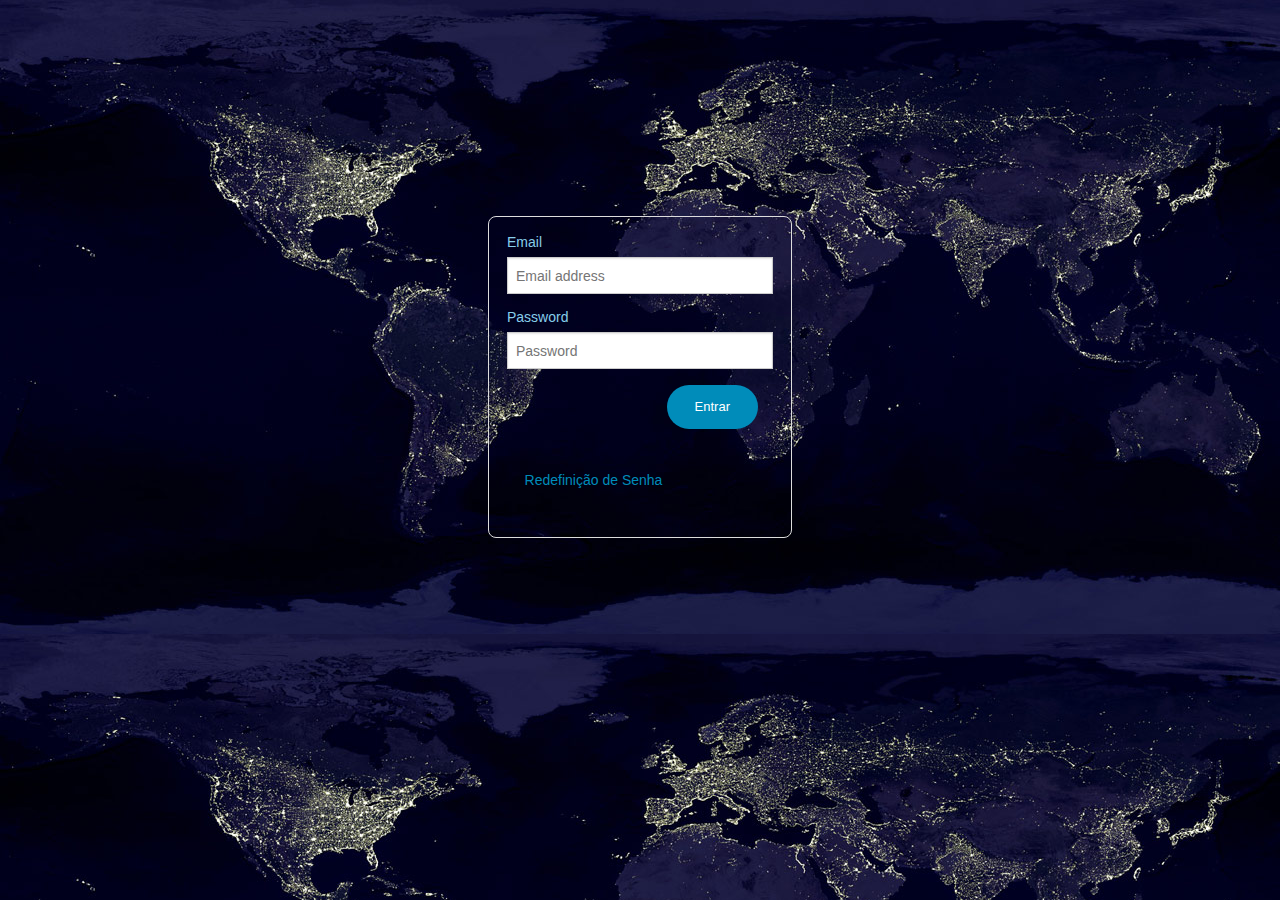
==== LocalizadorUFF/WebContent/Templates/Entrar.html @ bc921205 "Alterações de link" ====
<html class="no-js" lang="en">
  <head>
    <meta charset="utf-8" />
    <meta name="viewport" content="width=device-center, initial-scale=1.0" />
    <script src="../js/vendor/modernizr.js"></script>
    <title>Localização-Amigos</title>
    <link rel="stylesheet" href="../css/foundationEntrar.css" />
    <link rel="stylesheet" href="../css/mobile.css" media="(max-width: 940px)">

    <script src="js/modernizr.js"></script>
  </head>
  <body id="imagem" >

  <form >
    <fieldset  >
  	<div class="row">
       <label>Email</label>
       <input type="text" placeholder="Email address">
   </div>
    <div class="row">
      <label>Password</label>
      <input type="password" placeholder="Password">
    </div>

    <ul class="right" >
      <div class="large-4 medium-4 columns" >
        <a href="index"  class="small round button" >Entrar</a></li>
        </div>
      </ul>

    <ul class="left" >
    <label .small><a href="#" >Redefinição de Senha</a> </label>
  </ul>
  </fieldset>
</form>


  <script src="../js/jquery.js"></script>
 
    <script src="../js/foundation.min.js"></script>
    <script>
      $(document).foundation();
    </script>
  </body>


</html>
---- LocalizadorUFF/WebContent/css/foundationEntrar.css ----
@import url("//fonts.googleapis.com/css?family=Open+Sans:300italic,400italic,700italic,400,300,700");
meta.foundation-mq-small {
  font-family: "/only screen and (max-width: 40em)/";
  width: 0em; }

meta.foundation-mq-medium {
  font-family: "/only screen and (min-width:40.063em) and (max-width:64em)/";
  width: 40.063em; }

meta.foundation-mq-large {
  font-family: "/only screen and (min-width:64.063em)/";
  width: 64.063em; }

meta.foundation-mq-xlarge {
  font-family: "/only screen and (min-width:90.063em)/";
  width: 90.063em; }

meta.foundation-mq-xxlarge {
  font-family: "/only screen and (min-width:120.063em)/";
  width: 120.063em; }

*,
*:before,
*:after {
  -moz-box-sizing: border-box;
  -webkit-box-sizing: border-box;
  box-sizing: border-box; }

html,
body {
  font-size: 100%; 
  }

#imagem {
    background-image: url("../img/mapaEscuro.jpg");
}
 
body {

  color: #222222;
  padding: 0rem;
  margin: 0.5rem;
  font-family: "Helvetica Neue", "Helvetica", Helvetica, Arial, sans-serif;
  font-weight: normal;
  font-style: normal;
  line-height: 1;
  position: relative;
  cursor: default; }

a:hover {
  cursor: pointer; }

img,
object,
embed {
  max-width: 100%;
  height: auto; }

object,
embed {
  height: 100%; }

img {
  -ms-interpolation-mode: bicubic; }

#map_canvas img,
#map_canvas embed,
#map_canvas object,
.map_canvas img,
.map_canvas embed,
.map_canvas object {
  max-width: none !important; }

.left {
  float: left !important; }

.right {
  float: right !important; }

.clearfix {
  *zoom: 1; }
  .clearfix:before, .clearfix:after {
    content: " ";
    display: table; }
  .clearfix:after {
    clear: both; }

.text-left {
  text-align: left !important; }

.text-right {
  text-align: right !important; }

.text-center {
  text-align: center !important; }

.text-justify {
  text-align: justify !important; }

.hide {
  display: none; }

.antialiased {
  -webkit-font-smoothing: antialiased; }

img {
  display: inline-block;
  vertical-align: middle; }

textarea {
  height: auto;
  min-height: 50px; }

select {
  width: 100%; }

.row {
  width: 100%;
  margin-left: auto;
  margin-right: auto;
  margin-top: 0;
  margin-bottom: 0;
  max-width: 62.5rem;
  *zoom: 1; }
  .row:before, .row:after {
    content: " ";
    display: table; }
  .row:after {
    clear: both; }
  .row.collapse > .column,
  .row.collapse > .columns {
    position: relative;
    padding-left: 0;
    padding-right: 0;
    float: left; }
  .row.collapse .row {
    margin-left: 0;
    margin-right: 0; }
  .row .row {
    width: auto;
    margin-left: -0.9375rem;
    margin-right: -0.9375rem;
    margin-top: 0;
    margin-bottom: 0;
    max-width: none;
    *zoom: 1; }
    .row .row:before, .row .row:after {
      content: " ";
      display: table; }
    .row .row:after {
      clear: both; }
    .row .row.collapse {
      width: auto;
      margin: 0;
      max-width: none;
      *zoom: 1; }
      .row .row.collapse:before, .row .row.collapse:after {
        content: " ";
        display: table; }
      .row .row.collapse:after {
        clear: both; }

.column,
.columns {
  position: relative;
  padding-left: 0.9375rem;
  padding-right: 0.9375rem;
  width: 100%;
  float: left; }

@media only screen {
  .small-push-1 {
    position: relative;
    left: 8.33333%;
    right: auto; }

  .small-pull-1 {
    position: relative;
    right: 8.33333%;
    left: auto; }

  .small-push-2 {
    position: relative;
    left: 16.66667%;
    right: auto; }

  .small-pull-2 {
    position: relative;
    right: 16.66667%;
    left: auto; }

  .small-push-3 {
    position: relative;
    left: 25%;
    right: auto; }

  .small-pull-3 {
    position: relative;
    right: 25%;
    left: auto; }

  .small-push-4 {
    position: relative;
    left: 33.33333%;
    right: auto; }

  .small-pull-4 {
    position: relative;
    right: 33.33333%;
    left: auto; }

  .small-push-5 {
    position: relative;
    left: 41.66667%;
    right: auto; }

  .small-pull-5 {
    position: relative;
    right: 41.66667%;
    left: auto; }

  .small-push-6 {
    position: relative;
    left: 50%;
    right: auto; }

  .small-pull-6 {
    position: relative;
    right: 50%;
    left: auto; }

  .small-push-7 {
    position: relative;
    left: 58.33333%;
    right: auto; }

  .small-pull-7 {
    position: relative;
    right: 58.33333%;
    left: auto; }

  .small-push-8 {
    position: relative;
    left: 66.66667%;
    right: auto; }

  .small-pull-8 {
    position: relative;
    right: 66.66667%;
    left: auto; }

  .small-push-9 {
    position: relative;
    left: 75%;
    right: auto; }

  .small-pull-9 {
    position: relative;
    right: 75%;
    left: auto; }

  .small-push-10 {
    position: relative;
    left: 83.33333%;
    right: auto; }

  .small-pull-10 {
    position: relative;
    right: 83.33333%;
    left: auto; }

  .small-push-11 {
    position: relative;
    left: 91.66667%;
    right: auto; }

  .small-pull-11 {
    position: relative;
    right: 91.66667%;
    left: auto; }

  .column,
  .columns {
    position: relative;
    padding-left: 0.9375rem;
    padding-right: 0.9375rem;
    float: left; }

  .small-1 {
    position: relative;
    width: 8.33333%; }

  .small-2 {
    position: relative;
    width: 16.66667%; }

  .small-3 {
    position: relative;
    width: 25%; }

  .small-4 {
    position: relative;
    width: 33.33333%; }

  .small-5 {
    position: relative;
    width: 41.66667%; }

  .small-6 {
    position: relative;
    width: 50%; }

  .small-7 {
    position: relative;
    width: 58.33333%; }

  .small-8 {
    position: relative;
    width: 66.66667%; }

  .small-9 {
    position: relative;
    width: 75%; }

  .small-10 {
    position: relative;
    width: 83.33333%; }

  .small-11 {
    position: relative;
    width: 91.66667%; }

  .small-12 {
    position: relative;
    width: 100%; }

  .small-offset-0 {
    position: relative;
    margin-left: 0%; }

  .small-offset-1 {
    position: relative;
    margin-left: 8.33333%; }

  .small-offset-2 {
    position: relative;
    margin-left: 16.66667%; }

  .small-offset-3 {
    position: relative;
    margin-left: 25%; }

  .small-offset-4 {
    position: relative;
    margin-left: 33.33333%; }

  .small-offset-5 {
    position: relative;
    margin-left: 41.66667%; }

  .small-offset-6 {
    position: relative;
    margin-left: 50%; }

  .small-offset-7 {
    position: relative;
    margin-left: 58.33333%; }

  .small-offset-8 {
    position: relative;
    margin-left: 66.66667%; }

  .small-offset-9 {
    position: relative;
    margin-left: 75%; }

  .small-offset-10 {
    position: relative;
    margin-left: 83.33333%; }

  [class*="column"] + [class*="column"]:last-child {
    float: right; }

  [class*="column"] + [class*="column"].end {
    float: left; }

  .column.small-centered,
  .columns.small-centered {
    position: relative;
    margin-left: auto;
    margin-right: auto;
    float: none !important; }

  .column.small-uncentered,
  .columns.small-uncentered {
    margin-left: 0;
    margin-right: 0;
    float: left !important; }

  .column.small-uncentered.opposite,
  .columns.small-uncentered.opposite {
    float: right !important; } }
@media only screen and (min-width: 40.063em) {
  .medium-push-1 {
    position: relative;
    left: 8.33333%;
    right: auto; }

  .medium-pull-1 {
    position: relative;
    right: 8.33333%;
    left: auto; }

  .medium-push-2 {
    position: relative;
    left: 16.66667%;
    right: auto; }

  .medium-pull-2 {
    position: relative;
    right: 16.66667%;
    left: auto; }

  .medium-push-3 {
    position: relative;
    left: 25%;
    right: auto; }

  .medium-pull-3 {
    position: relative;
    right: 25%;
    left: auto; }

  .medium-push-4 {
    position: relative;
    left: 33.33333%;
    right: auto; }

  .medium-pull-4 {
    position: relative;
    right: 33.33333%;
    left: auto; }

  .medium-push-5 {
    position: relative;
    left: 41.66667%;
    right: auto; }

  .medium-pull-5 {
    position: relative;
    right: 41.66667%;
    left: auto; }

  .medium-push-6 {
    position: relative;
    left: 50%;
    right: auto; }

  .medium-pull-6 {
    position: relative;
    right: 50%;
    left: auto; }

  .medium-push-7 {
    position: relative;
    left: 58.33333%;
    right: auto; }

  .medium-pull-7 {
    position: relative;
    right: 58.33333%;
    left: auto; }

  .medium-push-8 {
    position: relative;
    left: 66.66667%;
    right: auto; }

  .medium-pull-8 {
    position: relative;
    right: 66.66667%;
    left: auto; }

  .medium-push-9 {
    position: relative;
    left: 75%;
    right: auto; }

  .medium-pull-9 {
    position: relative;
    right: 75%;
    left: auto; }

  .medium-push-10 {
    position: relative;
    left: 83.33333%;
    right: auto; }

  .medium-pull-10 {
    position: relative;
    right: 83.33333%;
    left: auto; }

  .medium-push-11 {
    position: relative;
    left: 91.66667%;
    right: auto; }

  .medium-pull-11 {
    position: relative;
    right: 91.66667%;
    left: auto; }

  .column,
  .columns {
    position: relative;
    padding-left: 0.9375rem;
    padding-right: 0.9375rem;
    float: left; }

  .medium-1 {
    position: relative;
    width: 8.33333%; }

  .medium-2 {
    position: relative;
    width: 16.66667%; }

  .medium-3 {
    position: relative;
    width: 25%; }

  .medium-4 {
    position: relative;
    width: 33.33333%; }

  .medium-5 {
    position: relative;
    width: 41.66667%; }

  .medium-6 {
    position: relative;
    width: 50%; }

  .medium-7 {
    position: relative;
    width: 58.33333%; }

  .medium-8 {
    position: relative;
    width: 66.66667%; }

  .medium-9 {
    position: relative;
    width: 75%; }

  .medium-10 {
    position: relative;
    width: 83.33333%; }

  .medium-11 {
    position: relative;
    width: 91.66667%; }

  .medium-12 {
    position: relative;
    width: 100%; }

  .medium-offset-0 {
    position: relative;
    margin-left: 0%; }

  .medium-offset-1 {
    position: relative;
    margin-left: 8.33333%; }

  .medium-offset-2 {
    position: relative;
    margin-left: 16.66667%; }

  .medium-offset-3 {
    position: relative;
    margin-left: 25%; }

  .medium-offset-4 {
    position: relative;
    margin-left: 33.33333%; }

  .medium-offset-5 {
    position: relative;
    margin-left: 41.66667%; }

  .medium-offset-6 {
    position: relative;
    margin-left: 50%; }

  .medium-offset-7 {
    position: relative;
    margin-left: 58.33333%; }

  .medium-offset-8 {
    position: relative;
    margin-left: 66.66667%; }

  .medium-offset-9 {
    position: relative;
    margin-left: 75%; }

  .medium-offset-10 {
    position: relative;
    margin-left: 83.33333%; }

  [class*="column"] + [class*="column"]:last-child {
    float: right; }

  [class*="column"] + [class*="column"].end {
    float: left; }

  .column.medium-centered,
  .columns.medium-centered {
    position: relative;
    margin-left: auto;
    margin-right: auto;
    float: none !important; }

  .column.medium-uncentered,
  .columns.medium-uncentered {
    margin-left: 0;
    margin-right: 0;
    float: left !important; }

  .column.medium-uncentered.opposite,
  .columns.medium-uncentered.opposite {
    float: right !important; }

  .push-1 {
    position: relative;
    left: 8.33333%;
    right: auto; }

  .pull-1 {
    position: relative;
    right: 8.33333%;
    left: auto; }

  .push-2 {
    position: relative;
    left: 16.66667%;
    right: auto; }

  .pull-2 {
    position: relative;
    right: 16.66667%;
    left: auto; }

  .push-3 {
    position: relative;
    left: 25%;
    right: auto; }

  .pull-3 {
    position: relative;
    right: 25%;
    left: auto; }

  .push-4 {
    position: relative;
    left: 33.33333%;
    right: auto; }

  .pull-4 {
    position: relative;
    right: 33.33333%;
    left: auto; }

  .push-5 {
    position: relative;
    left: 41.66667%;
    right: auto; }

  .pull-5 {
    position: relative;
    right: 41.66667%;
    left: auto; }

  .push-6 {
    position: relative;
    left: 50%;
    right: auto; }

  .pull-6 {
    position: relative;
    right: 50%;
    left: auto; }

  .push-7 {
    position: relative;
    left: 58.33333%;
    right: auto; }

  .pull-7 {
    position: relative;
    right: 58.33333%;
    left: auto; }

  .push-8 {
    position: relative;
    left: 66.66667%;
    right: auto; }

  .pull-8 {
    position: relative;
    right: 66.66667%;
    left: auto; }

  .push-9 {
    position: relative;
    left: 75%;
    right: auto; }

  .pull-9 {
    position: relative;
    right: 75%;
    left: auto; }

  .push-10 {
    position: relative;
    left: 83.33333%;
    right: auto; }

  .pull-10 {
    position: relative;
    right: 83.33333%;
    left: auto; }

  .push-11 {
    position: relative;
    left: 91.66667%;
    right: auto; }

  .pull-11 {
    position: relative;
    right: 91.66667%;
    left: auto; } }
@media only screen and (min-width: 64.063em) {
  .large-push-1 {
    position: relative;
    left: 8.33333%;
    right: auto; }

  .large-pull-1 {
    position: relative;
    right: 8.33333%;
    left: auto; }

  .large-push-2 {
    position: relative;
    left: 16.66667%;
    right: auto; }

  .large-pull-2 {
    position: relative;
    right: 16.66667%;
    left: auto; }

  .large-push-3 {
    position: relative;
    left: 25%;
    right: auto; }

  .large-pull-3 {
    position: relative;
    right: 25%;
    left: auto; }

  .large-push-4 {
    position: relative;
    left: 33.33333%;
    right: auto; }

  .large-pull-4 {
    position: relative;
    right: 33.33333%;
    left: auto; }

  .large-push-5 {
    position: relative;
    left: 41.66667%;
    right: auto; }

  .large-pull-5 {
    position: relative;
    right: 41.66667%;
    left: auto; }

  .large-push-6 {
    position: relative;
    left: 50%;
    right: auto; }

  .large-pull-6 {
    position: relative;
    right: 50%;
    left: auto; }

  .large-push-7 {
    position: relative;
    left: 58.33333%;
    right: auto; }

  .large-pull-7 {
    position: relative;
    right: 58.33333%;
    left: auto; }

  .large-push-8 {
    position: relative;
    left: 66.66667%;
    right: auto; }

  .large-pull-8 {
    position: relative;
    right: 66.66667%;
    left: auto; }

  .large-push-9 {
    position: relative;
    left: 75%;
    right: auto; }

  .large-pull-9 {
    position: relative;
    right: 75%;
    left: auto; }

  .large-push-10 {
    position: relative;
    left: 83.33333%;
    right: auto; }

  .large-pull-10 {
    position: relative;
    right: 83.33333%;
    left: auto; }

  .large-push-11 {
    position: relative;
    left: 91.66667%;
    right: auto; }

  .large-pull-11 {
    position: relative;
    right: 91.66667%;
    left: auto; }

  .column,
  .columns {
    position: relative;
    padding-left: 0.9375rem;
    padding-right: 0.9375rem;
    float: left; }

  .large-1 {
    position: relative;
    width: 8.33333%; }

  .large-2 {
    position: relative;
    width: 16.66667%; }

  .large-3 {
    position: relative;
    width: 25%; }

  .large-4 {
    position: relative;
    width: 33.33333%; }

  .large-5 {
    position: relative;
    width: 41.66667%; }

  .large-6 {
    position: relative;
    width: 50%; }

  .large-7 {
    position: relative;
    width: 58.33333%; }

  .large-8 {
    position: relative;
    width: 66.66667%; }

  .large-9 {
    position: relative;
    width: 75%; }

  .large-10 {
    position: relative;
    width: 83.33333%; }

  .large-11 {
    position: relative;
    width: 91.66667%; }

  .large-12 {
    position: relative;
    width: 100%; }

  .large-offset-0 {
    position: relative;
    margin-left: 0%; }

  .large-offset-1 {
    position: relative;
    margin-left: 8.33333%; }

  .large-offset-2 {
    position: relative;
    margin-left: 16.66667%; }

  .large-offset-3 {
    position: relative;
    margin-left: 25%; }

  .large-offset-4 {
    position: relative;
    margin-left: 33.33333%; }

  .large-offset-5 {
    position: relative;
    margin-left: 41.66667%; }

  .large-offset-6 {
    position: relative;
    margin-left: 50%; }

  .large-offset-7 {
    position: relative;
    margin-left: 58.33333%; }

  .large-offset-8 {
    position: relative;
    margin-left: 66.66667%; }

  .large-offset-9 {
    position: relative;
    margin-left: 75%; }

  .large-offset-10 {
    position: relative;
    margin-left: 83.33333%; }

  [class*="column"] + [class*="column"]:last-child {
    float: right; }

  [class*="column"] + [class*="column"].end {
    float: left; }

  .column.large-centered,
  .columns.large-centered {
    position: relative;
    margin-left: auto;
    margin-right: auto;
    float: none !important; }

  .column.large-uncentered,
  .columns.large-uncentered {
    margin-left: 0;
    margin-right: 0;
    float: left !important; }

  .column.large-uncentered.opposite,
  .columns.large-uncentered.opposite {
    float: right !important; } }
@media only screen and (min-width: 90.063em) {
  .xlarge-push-1 {
    position: relative;
    left: 8.33333%;
    right: auto; }

  .xlarge-pull-1 {
    position: relative;
    right: 8.33333%;
    left: auto; }

  .xlarge-push-2 {
    position: relative;
    left: 16.66667%;
    right: auto; }

  .xlarge-pull-2 {
    position: relative;
    right: 16.66667%;
    left: auto; }

  .xlarge-push-3 {
    position: relative;
    left: 25%;
    right: auto; }

  .xlarge-pull-3 {
    position: relative;
    right: 25%;
    left: auto; }

  .xlarge-push-4 {
    position: relative;
    left: 33.33333%;
    right: auto; }

  .xlarge-pull-4 {
    position: relative;
    right: 33.33333%;
    left: auto; }

  .xlarge-push-5 {
    position: relative;
    left: 41.66667%;
    right: auto; }

  .xlarge-pull-5 {
    position: relative;
    right: 41.66667%;
    left: auto; }

  .xlarge-push-6 {
    position: relative;
    left: 50%;
    right: auto; }

  .xlarge-pull-6 {
    position: relative;
    right: 50%;
    left: auto; }

  .xlarge-push-7 {
    position: relative;
    left: 58.33333%;
    right: auto; }

  .xlarge-pull-7 {
    position: relative;
    right: 58.33333%;
    left: auto; }

  .xlarge-push-8 {
    position: relative;
    left: 66.66667%;
    right: auto; }

  .xlarge-pull-8 {
    position: relative;
    right: 66.66667%;
    left: auto; }

  .xlarge-push-9 {
    position: relative;
    left: 75%;
    right: auto; }

  .xlarge-pull-9 {
    position: relative;
    right: 75%;
    left: auto; }

  .xlarge-push-10 {
    position: relative;
    left: 83.33333%;
    right: auto; }

  .xlarge-pull-10 {
    position: relative;
    right: 83.33333%;
    left: auto; }

  .xlarge-push-11 {
    position: relative;
    left: 91.66667%;
    right: auto; }

  .xlarge-pull-11 {
    position: relative;
    right: 91.66667%;
    left: auto; }

  .column,
  .columns {
    position: relative;
    padding-left: 0.9375rem;
    padding-right: 0.9375rem;
    float: left; }

  .xlarge-1 {
    position: relative;
    width: 8.33333%; }

  .xlarge-2 {
    position: relative;
    width: 16.66667%; }

  .xlarge-3 {
    position: relative;
    width: 25%; }

  .xlarge-4 {
    position: relative;
    width: 33.33333%; }

  .xlarge-5 {
    position: relative;
    width: 41.66667%; }

  .xlarge-6 {
    position: relative;
    width: 50%; }

  .xlarge-7 {
    position: relative;
    width: 58.33333%; }

  .xlarge-8 {
    position: relative;
    width: 66.66667%; }

  .xlarge-9 {
    position: relative;
    width: 75%; }

  .xlarge-10 {
    position: relative;
    width: 83.33333%; }

  .xlarge-11 {
    position: relative;
    width: 91.66667%; }

  .xlarge-12 {
    position: relative;
    width: 100%; }

  .xlarge-offset-0 {
    position: relative;
    margin-left: 0%; }

  .xlarge-offset-1 {
    position: relative;
    margin-left: 8.33333%; }

  .xlarge-offset-2 {
    position: relative;
    margin-left: 16.66667%; }

  .xlarge-offset-3 {
    position: relative;
    margin-left: 25%; }

  .xlarge-offset-4 {
    position: relative;
    margin-left: 33.33333%; }

  .xlarge-offset-5 {
    position: relative;
    margin-left: 41.66667%; }

  .xlarge-offset-6 {
    position: relative;
    margin-left: 50%; }

  .xlarge-offset-7 {
    position: relative;
    margin-left: 58.33333%; }

  .xlarge-offset-8 {
    position: relative;
    margin-left: 66.66667%; }

  .xlarge-offset-9 {
    position: relative;
    margin-left: 75%; }

  .xlarge-offset-10 {
    position: relative;
    margin-left: 83.33333%; }

  [class*="column"] + [class*="column"]:last-child {
    float: right; }

  [class*="column"] + [class*="column"].end {
    float: left; }

  .column.xlarge-centered,
  .columns.xlarge-centered {
    position: relative;
    margin-left: auto;
    margin-right: auto;
    float: none !important; }

  .column.xlarge-uncentered,
  .columns.xlarge-uncentered {
    margin-left: 0;
    margin-right: 0;
    float: left !important; }

  .column.xlarge-uncentered.opposite,
  .columns.xlarge-uncentered.opposite {
    float: right !important; } }
@media only screen and (min-width: 120.063em) {
  .xxlarge-push-1 {
    position: relative;
    left: 8.33333%;
    right: auto; }

  .xxlarge-pull-1 {
    position: relative;
    right: 8.33333%;
    left: auto; }

  .xxlarge-push-2 {
    position: relative;
    left: 16.66667%;
    right: auto; }

  .xxlarge-pull-2 {
    position: relative;
    right: 16.66667%;
    left: auto; }

  .xxlarge-push-3 {
    position: relative;
    left: 25%;
    right: auto; }

  .xxlarge-pull-3 {
    position: relative;
    right: 25%;
    left: auto; }

  .xxlarge-push-4 {
    position: relative;
    left: 33.33333%;
    right: auto; }

  .xxlarge-pull-4 {
    position: relative;
    right: 33.33333%;
    left: auto; }

  .xxlarge-push-5 {
    position: relative;
    left: 41.66667%;
    right: auto; }

  .xxlarge-pull-5 {
    position: relative;
    right: 41.66667%;
    left: auto; }

  .xxlarge-push-6 {
    position: relative;
    left: 50%;
    right: auto; }

  .xxlarge-pull-6 {
    position: relative;
    right: 50%;
    left: auto; }

  .xxlarge-push-7 {
    position: relative;
    left: 58.33333%;
    right: auto; }

  .xxlarge-pull-7 {
    position: relative;
    right: 58.33333%;
    left: auto; }

  .xxlarge-push-8 {
    position: relative;
    left: 66.66667%;
    right: auto; }

  .xxlarge-pull-8 {
    position: relative;
    right: 66.66667%;
    left: auto; }

  .xxlarge-push-9 {
    position: relative;
    left: 75%;
    right: auto; }

  .xxlarge-pull-9 {
    position: relative;
    right: 75%;
    left: auto; }

  .xxlarge-push-10 {
    position: relative;
    left: 83.33333%;
    right: auto; }

  .xxlarge-pull-10 {
    position: relative;
    right: 83.33333%;
    left: auto; }

  .xxlarge-push-11 {
    position: relative;
    left: 91.66667%;
    right: auto; }

  .xxlarge-pull-11 {
    position: relative;
    right: 91.66667%;
    left: auto; }

  .column,
  .columns {
    position: relative;
    padding-left: 0.9375rem;
    padding-right: 0.9375rem;
    float: left; }

  .xxlarge-1 {
    position: relative;
    width: 8.33333%; }

  .xxlarge-2 {
    position: relative;
    width: 16.66667%; }

  .xxlarge-3 {
    position: relative;
    width: 25%; }

  .xxlarge-4 {
    position: relative;
    width: 33.33333%; }

  .xxlarge-5 {
    position: relative;
    width: 41.66667%; }

  .xxlarge-6 {
    position: relative;
    width: 50%; }

  .xxlarge-7 {
    position: relative;
    width: 58.33333%; }

  .xxlarge-8 {
    position: relative;
    width: 66.66667%; }

  .xxlarge-9 {
    position: relative;
    width: 75%; }

  .xxlarge-10 {
    position: relative;
    width: 83.33333%; }

  .xxlarge-11 {
    position: relative;
    width: 91.66667%; }

  .xxlarge-12 {
    position: relative;
    width: 100%; }

  .xxlarge-offset-0 {
    position: relative;
    margin-left: 0%; }

  .xxlarge-offset-1 {
    position: relative;
    margin-left: 8.33333%; }

  .xxlarge-offset-2 {
    position: relative;
    margin-left: 16.66667%; }

  .xxlarge-offset-3 {
    position: relative;
    margin-left: 25%; }

  .xxlarge-offset-4 {
    position: relative;
    margin-left: 33.33333%; }

  .xxlarge-offset-5 {
    position: relative;
    margin-left: 41.66667%; }

  .xxlarge-offset-6 {
    position: relative;
    margin-left: 50%; }

  .xxlarge-offset-7 {
    position: relative;
    margin-left: 58.33333%; }

  .xxlarge-offset-8 {
    position: relative;
    margin-left: 66.66667%; }

  .xxlarge-offset-9 {
    position: relative;
    margin-left: 75%; }

  .xxlarge-offset-10 {
    position: relative;
    margin-left: 83.33333%; }

  [class*="column"] + [class*="column"]:last-child {
    float: right; }

  [class*="column"] + [class*="column"].end {
    float: left; }

  .column.xxlarge-centered,
  .columns.xxlarge-centered {
    position: relative;
    margin-left: auto;
    margin-right: auto;
    float: none !important; }

  .column.xxlarge-uncentered,
  .columns.xxlarge-uncentered {
    margin-left: 0;
    margin-right: 0;
    float: left !important; }

  .column.xxlarge-uncentered.opposite,
  .columns.xxlarge-uncentered.opposite {
    float: right !important; } }
meta.foundation-mq-topbar {
  font-family: "/only screen and (min-width:40.063em)/";
  width: 40.063em; }

/* Wrapped around .top-bar to contain to grid width */
.contain-to-grid {
  width: 100%;
  background: #333333; }
  .contain-to-grid .top-bar {
    margin-bottom: 0; }

.fixed {
  width: 100%;
  left: 0;
  position: fixed;
  top: 0;
  z-index: 99; }
  .fixed.expanded:not(.top-bar) {
    overflow-y: auto;
    height: auto;
    width: 100%;
    max-height: 100%; }
    .fixed.expanded:not(.top-bar) .title-area {
      position: fixed;
      width: 100%;
      z-index: 99; }
    .fixed.expanded:not(.top-bar) .top-bar-section {
      z-index: 98;
      margin-top: 45px; }

.top-bar {
  overflow: hidden;
  height: 45px;
  line-height: 45px;
  position: relative;
  background: #333333;
  margin-bottom: 0; }
  .top-bar ul {
    margin-bottom: 0;
    list-style: none; }
  .top-bar .row {
    max-width: none; }
  .top-bar form,
  .top-bar input {
    margin-bottom: 0; }
  .top-bar input {
    height: auto;
    padding-top: .35rem;
    padding-bottom: .35rem;
    font-size: 0.75rem; }
  .top-bar .button {
    padding-top: .45rem;
    padding-bottom: .35rem;
    margin-bottom: 0;
    font-size: 0.75rem; }
  .top-bar .title-area {
    position: relative;
    margin: 0; }
  .top-bar .name {
    height: 45px;
    margin: 0;
    font-size: 16px; }
    .top-bar .name h1 {
      line-height: 45px;
      font-size: 1.0625rem;
      margin: 0; }
      .top-bar .name h1 a {
        font-weight: normal;
        color: white;
        width: 50%;
        display: block;
        padding: 0 15px; }
  .top-bar .toggle-topbar {
    position: absolute;
    right: 0;
    top: 0; }
    .top-bar .toggle-topbar a {
      color: white;
      text-transform: uppercase;
      font-size: 0.8125rem;
      font-weight: bold;
      position: relative;
      display: block;
      padding: 0 15px;
      height: 45px;
      line-height: 45px; }
    .top-bar .toggle-topbar.menu-icon {
      right: 15px;
      top: 50%;
      margin-top: -16px;
      padding-left: 40px; }
      .top-bar .toggle-topbar.menu-icon a {
        text-indent: -48px;
        width: 34px;
        height: 34px;
        line-height: 33px;
        padding: 0;
        color: white; }
        .top-bar .toggle-topbar.menu-icon a span {
          position: absolute;
          right: 0;
          display: block;
          width: 16px;
          height: 0;
          -webkit-box-shadow: 0 10px 0 1px white, 0 16px 0 1px white, 0 22px 0 1px white;
          box-shadow: 0 10px 0 1px white, 0 16px 0 1px white, 0 22px 0 1px white; }
  .top-bar.expanded {
    height: auto;
    background: transparent; }
    .top-bar.expanded .title-area {
      background: #333333; }
    .top-bar.expanded .toggle-topbar a {
      color: #888888; }
      .top-bar.expanded .toggle-topbar a span {
        -webkit-box-shadow: 0 10px 0 1px #888888, 0 16px 0 1px #888888, 0 22px 0 1px #888888;
        box-shadow: 0 10px 0 1px #888888, 0 16px 0 1px #888888, 0 22px 0 1px #888888; }

.top-bar-section {
  left: 0;
  position: relative;
  width: auto;
  -webkit-transition: left 300ms ease-out;
  -moz-transition: left 300ms ease-out;
  transition: left 300ms ease-out; }
  .top-bar-section ul {
    width: 100%;
    height: auto;
    display: block;
    background: #333333;
    font-size: 16px;
    margin: 0; }
  .top-bar-section .divider,
  .top-bar-section [role="separator"] {
    border-top: solid 1px #1a1a1a;
    clear: both;
    height: 1px;
    width: 100%; }
  .top-bar-section ul li > a {
    display: block;
    width: 100%;
    color: white;
    padding: 12px 0 12px 0;
    padding-left: 15px;
    font-family: "Helvetica Neue", "Helvetica", Helvetica, Arial, sans-serif;
    font-size: 0.8125rem;
    font-weight: normal;
    background: #333333; }
    .top-bar-section ul li > a.button {
      background: #008cba;
      font-size: 0.8125rem;
      padding-right: 15px;
      padding-left: 15px; }
      .top-bar-section ul li > a.button:hover {
        background: #006687; }
    .top-bar-section ul li > a.button.secondary {
      background: #e7e7e7; }
      .top-bar-section ul li > a.button.secondary:hover {
        background: #cecece; }
    .top-bar-section ul li > a.button.success {
      background: #43ac6a; }
      .top-bar-section ul li > a.button.success:hover {
        background: #358753; }
    .top-bar-section ul li > a.button.alert {
      background: #f04124; }
      .top-bar-section ul li > a.button.alert:hover {
        background: #d32a0e; }
  .top-bar-section ul li:hover > a {
    background: #272727;
    color: white; }
  .top-bar-section ul li.active > a {
    background: #008cba;
    color: white; }
    .top-bar-section ul li.active > a:hover {
      background: #0079a1; }
  .top-bar-section .has-form {
    padding: 15px; }
  .top-bar-section .has-dropdown {
    position: relative; }
    .top-bar-section .has-dropdown > a:after {
      content: "";
      display: block;
      width: 0;
      height: 0;
      border: inset 5px;
      border-color: transparent transparent transparent rgba(255, 255, 255, 0.4);
      border-left-style: solid;
      margin-right: 15px;
      margin-top: -4.5px;
      position: absolute;
      top: 50%;
      right: 0; }
    .top-bar-section .has-dropdown.moved {
      position: static; }
      .top-bar-section .has-dropdown.moved > .dropdown {
        display: block; }
  .top-bar-section .dropdown {
    position: absolute;
    left: 100%;
    top: 0;
    display: none;
    z-index: 99; }
    .top-bar-section .dropdown li {
      width: 100%;
      height: auto; }
      .top-bar-section .dropdown li a {
        font-weight: normal;
        padding: 8px 15px; }
        .top-bar-section .dropdown li a.parent-link {
          font-weight: normal; }
      .top-bar-section .dropdown li.title h5 {
        margin-bottom: 0; }
        .top-bar-section .dropdown li.title h5 a {
          color: white;
          line-height: 22.5px;
          display: block; }
    .top-bar-section .dropdown label {
      padding: 8px 15px 2px;
      margin-bottom: 0;
      text-transform: uppercase;
      color: #777777;
      font-weight: bold;
      font-size: 0.625rem; }

.js-generated {
  display: block; }

@media only screen and (min-width: 40.063em) {
  .top-bar {
    background: #333333;
    *zoom: 1;
    overflow: visible; }
    .top-bar:before, .top-bar:after {
      content: " ";
      display: table; }
    .top-bar:after {
      clear: both; }
    .top-bar .toggle-topbar {
      display: none; }
    .top-bar .title-area {
      float: left; }
    .top-bar .name h1 a {
      width: auto; }
    .top-bar input,
    .top-bar .button {
      font-size: 0.875rem;
      position: relative;
      top: 7px; }
    .top-bar.expanded {
      background: #333333; }

  .contain-to-grid .top-bar {
    max-width: 62.5rem;
    margin: 0 auto;
    margin-bottom: 0; }

  .top-bar-section {
    -webkit-transition: none 0 0;
    -moz-transition: none 0 0;
    transition: none 0 0;
    left: 0 !important; }
    .top-bar-section ul {
      width: auto;
      height: auto !important;
      display: inline; }
      .top-bar-section ul li {
        float: left; }
        .top-bar-section ul li .js-generated {
          display: none; }
    .top-bar-section li.hover > a:not(.button) {
      background: #272727;
      color: white; }
    .top-bar-section li a:not(.button) {
      padding: 0 15px;
      line-height: 45px;
      background: #333333; }
      .top-bar-section li a:not(.button):hover {
        background: #272727; }
    .top-bar-section .has-dropdown > a {
      padding-right: 35px !important; }
      .top-bar-section .has-dropdown > a:after {
        content: "";
        display: block;
        width: 0;
        height: 0;
        border: inset 5px;
        border-color: rgba(255, 255, 255, 0.4) transparent transparent transparent;
        border-top-style: solid;
        margin-top: -2.5px;
        top: 22.5px; }
    .top-bar-section .has-dropdown.moved {
      position: relative; }
      .top-bar-section .has-dropdown.moved > .dropdown {
        display: none; }
    .top-bar-section .has-dropdown.hover > .dropdown, .top-bar-section .has-dropdown.not-click:hover > .dropdown {
      display: block; }
    .top-bar-section .has-dropdown .dropdown li.has-dropdown > a:after {
      border: none;
      content: "\00bb";
      top: 1rem;
      margin-top: -2px;
      right: 5px; }
    .top-bar-section .dropdown {
      left: 0;
      top: auto;
      background: transparent;
      min-width: 100%; }
      .top-bar-section .dropdown li a {
        color: white;
        line-height: 1;
        white-space: nowrap;
        padding: 12px 15px;
        background: #333333; }
      .top-bar-section .dropdown li label {
        white-space: nowrap;
        background: #333333; }
      .top-bar-section .dropdown li .dropdown {
        left: 100%;
        top: 0; }
    .top-bar-section > ul > .divider, .top-bar-section > ul > [role="separator"] {
      border-bottom: none;
      border-top: none;
      border-right: solid 1px #4d4d4d;
      clear: none;
      height: 45px;
      width: 0; }
    .top-bar-section .has-form {
      background: #333333;
      padding: 0 15px;
      height: 45px; }
    .top-bar-section ul.right li .dropdown {
      left: auto;
      right: 0; }
      .top-bar-section ul.right li .dropdown li .dropdown {
        right: 100%; }

  .no-js .top-bar-section ul li:hover > a {
    background: #272727;
    color: white; }
  .no-js .top-bar-section ul li:active > a {
    background: #008cba;
    color: white; }
  .no-js .top-bar-section .has-dropdown:hover > .dropdown {
    display: block; } }
.breadcrumbs {
  display: block;
  padding: 0.5625rem 0.875rem 0.5625rem;
  overflow: hidden;
  margin-left: 0;
  list-style: none;
  border-style: solid;
  border-width: 1px;
  background-color: #f4f4f4;
  border-color: #dadada;
  -webkit-border-radius: 3px;
  border-radius: 3px; }
  .breadcrumbs > * {
    margin: 0;
    float: left;
    font-size: 0.6875rem;
    text-transform: uppercase; }
    .breadcrumbs > *:hover a, .breadcrumbs > *:focus a {
      text-decoration: underline; }
    .breadcrumbs > * a,
    .breadcrumbs > * span {
      text-transform: uppercase;
      color: #008cba; }
    .breadcrumbs > *.current {
      cursor: default;
      color: #333333; }
      .breadcrumbs > *.current a {
        cursor: default;
        color: #333333; }
      .breadcrumbs > *.current:hover, .breadcrumbs > *.current:hover a, .breadcrumbs > *.current:focus, .breadcrumbs > *.current:focus a {
        text-decoration: none; }
    .breadcrumbs > *.unavailable {
      color: #999999; }
      .breadcrumbs > *.unavailable a {
        color: #999999; }
      .breadcrumbs > *.unavailable:hover, .breadcrumbs > *.unavailable:hover a, .breadcrumbs > *.unavailable:focus,
      .breadcrumbs > *.unavailable a:focus {
        text-decoration: none;
        color: #999999;
        cursor: default; }
    .breadcrumbs > *:before {
      content: "/";
      color: #aaaaaa;
      margin: 0 0.75rem;
      position: relative;
      top: 1px; }
    .breadcrumbs > *:first-child:before {
      content: " ";
      margin: 0; }

.alert-box {
  border-style: solid;
  border-width: 1px;
  display: block;
  font-weight: normal;
  margin-bottom: 1.25rem;
  position: relative;
  padding: 0.875rem 1.5rem 0.875rem 0.875rem;
  font-size: 0.8125rem;
  background-color: #008cba;
  border-color: #0079a1;
  color: white; }
  .alert-box .close {
    font-size: 1.375rem;
    padding: 9px 6px 4px;
    line-height: 0;
    position: absolute;
    top: 50%;
    margin-top: -0.6875rem;
    right: 0.25rem;
    color: #333333;
    opacity: 0.3; }
    .alert-box .close:hover, .alert-box .close:focus {
      opacity: 0.5; }
  .alert-box.radius {
    -webkit-border-radius: 3px;
    border-radius: 3px; }
  .alert-box.round {
    -webkit-border-radius: 1000px;
    border-radius: 1000px; }
  .alert-box.success {
    background-color: #43ac6a;
    border-color: #3c9a5f;
    color: white; }
  .alert-box.alert {
    background-color: #f04124;
    border-color: #ea2f10;
    color: white; }
  .alert-box.secondary {
    background-color: #e7e7e7;
    border-color: #dadada;
    color: #4e4e4e; }
  .alert-box.warning {
    background-color: #f08a24;
    border-color: #ea7d10;
    color: white; }
  .alert-box.info {
    background-color: #a0d3e8;
    border-color: #8bc9e3;
    color: #4e4e4e; }

.inline-list {
  margin: 0 auto 1.0625rem auto;
  margin-left: -1.375rem;
  margin-right: 0;
  padding: 0;
  list-style: none;
  overflow: hidden; }
  .inline-list > li {
    list-style: none;
    float: left;
    margin-left: 1.375rem;
    display: block; }
    .inline-list > li > * {
      display: block; }

button, .button {
  cursor: pointer;
  font-family: "Helvetica Neue", "Helvetica", Helvetica, Arial, sans-serif;
  font-weight: normal;
  line-height: normal;
  margin: 0 0 1.25rem;
  position: relative;
  text-decoration: none;
  text-align: center;
  display: inline-block;
  padding-top: 1rem;
  padding-right: 2rem;
  padding-bottom: 1.0625rem;
  padding-left: 2rem;
  font-size: 1rem;
  /*     @else                            { font-size: $padding - rem-calc(2); } */
  background-color: #008cba;
  border-color: #0079a1;
  color: white;
  -webkit-transition: background-color 300ms ease-out;
  -moz-transition: background-color 300ms ease-out;
  transition: background-color 300ms ease-out;
  padding-top: 1.0625rem;
  padding-bottom: 1rem;
  -webkit-appearance: none;
  border: none;
  font-weight: normal !important; }
  button:hover, button:focus, .button:hover, .button:focus {
    background-color: #0079a1; }
  button:hover, button:focus, .button:hover, .button:focus {
    color: white; }
  button.secondary, .button.secondary {
    background-color: #e7e7e7;
    border-color: #dadada;
    color: #333333; }
    button.secondary:hover, button.secondary:focus, .button.secondary:hover, .button.secondary:focus {
      background-color: #dadada; }
    button.secondary:hover, button.secondary:focus, .button.secondary:hover, .button.secondary:focus {
      color: #333333; }
  button.success, .button.success {
    background-color: #43ac6a;
    border-color: #3c9a5f;
    color: white; }
    button.success:hover, button.success:focus, .button.success:hover, .button.success:focus {
      background-color: #3c9a5f; }
    button.success:hover, button.success:focus, .button.success:hover, .button.success:focus {
      color: white; }
  button.alert, .button.alert {
    background-color: #f04124;
    border-color: #ea2f10;
    color: white; }
    button.alert:hover, button.alert:focus, .button.alert:hover, .button.alert:focus {
      background-color: #ea2f10; }
    button.alert:hover, button.alert:focus, .button.alert:hover, .button.alert:focus {
      color: white; }
  button.large, .button.large {
    padding-top: 1.125rem;
    padding-right: 2.25rem;
    padding-bottom: 1.1875rem;
    padding-left: 2.25rem;
    font-size: 1.25rem;
    /*     @else                            { font-size: $padding - rem-calc(2); } */ }
  button.small, .button.small {
    padding-top: 0.875rem;
    padding-right: 1.75rem;
    padding-bottom: 0.9375rem;
    padding-left: 1.75rem;
    font-size: 0.8125rem;
    /*     @else                            { font-size: $padding - rem-calc(2); } */ }
  button.tiny, .button.tiny {
    padding-top: 0.625rem;
    padding-right: 1.25rem;
    padding-bottom: 0.6875rem;
    padding-left: 1.25rem;
    font-size: 0.6875rem;
    /*     @else                            { font-size: $padding - rem-calc(2); } */ }
  button.expand, .button.expand {
    padding-right: 0;
    padding-left: 0;
    width: 100%; }
  button.left-align, .button.left-align {
    text-align: left;
    text-indent: 0.75rem; }
  button.right-align, .button.right-align {
    text-align: right;
    padding-right: 0.75rem; }
  button.radius, .button.radius {
    -webkit-border-radius: 3px;
    border-radius: 3px; }
  button.round, .button.round {
    -webkit-border-radius: 1000px;
    border-radius: 1000px; }
  button.disabled, button[disabled], .button.disabled, .button[disabled] {
    background-color: #008cba;
    border-color: #0079a1;
    color: white;
    cursor: default;
    opacity: 0.7;
    -webkit-box-shadow: none;
    box-shadow: none; }
    button.disabled:hover, button.disabled:focus, button[disabled]:hover, button[disabled]:focus, .button.disabled:hover, .button.disabled:focus, .button[disabled]:hover, .button[disabled]:focus {
      background-color: #0079a1; }
    button.disabled:hover, button.disabled:focus, button[disabled]:hover, button[disabled]:focus, .button.disabled:hover, .button.disabled:focus, .button[disabled]:hover, .button[disabled]:focus {
      color: white; }
    button.disabled:hover, button.disabled:focus, button[disabled]:hover, button[disabled]:focus, .button.disabled:hover, .button.disabled:focus, .button[disabled]:hover, .button[disabled]:focus {
      background-color: #008cba; }
    button.disabled.secondary, button[disabled].secondary, .button.disabled.secondary, .button[disabled].secondary {
      background-color: #e7e7e7;
      border-color: #dadada;
      color: #333333;
      cursor: default;
      opacity: 0.7;
      -webkit-box-shadow: none;
      box-shadow: none; }
      button.disabled.secondary:hover, button.disabled.secondary:focus, button[disabled].secondary:hover, button[disabled].secondary:focus, .button.disabled.secondary:hover, .button.disabled.secondary:focus, .button[disabled].secondary:hover, .button[disabled].secondary:focus {
        background-color: #dadada; }
      button.disabled.secondary:hover, button.disabled.secondary:focus, button[disabled].secondary:hover, button[disabled].secondary:focus, .button.disabled.secondary:hover, .button.disabled.secondary:focus, .button[disabled].secondary:hover, .button[disabled].secondary:focus {
        color: #333333; }
      button.disabled.secondary:hover, button.disabled.secondary:focus, button[disabled].secondary:hover, button[disabled].secondary:focus, .button.disabled.secondary:hover, .button.disabled.secondary:focus, .button[disabled].secondary:hover, .button[disabled].secondary:focus {
        background-color: #e7e7e7; }
    button.disabled.success, button[disabled].success, .button.disabled.success, .button[disabled].success {
      background-color: #43ac6a;
      border-color: #3c9a5f;
      color: white;
      cursor: default;
      opacity: 0.7;
      -webkit-box-shadow: none;
      box-shadow: none; }
      button.disabled.success:hover, button.disabled.success:focus, button[disabled].success:hover, button[disabled].success:focus, .button.disabled.success:hover, .button.disabled.success:focus, .button[disabled].success:hover, .button[disabled].success:focus {
        background-color: #3c9a5f; }
      button.disabled.success:hover, button.disabled.success:focus, button[disabled].success:hover, button[disabled].success:focus, .button.disabled.success:hover, .button.disabled.success:focus, .button[disabled].success:hover, .button[disabled].success:focus {
        color: white; }
      button.disabled.success:hover, button.disabled.success:focus, button[disabled].success:hover, button[disabled].success:focus, .button.disabled.success:hover, .button.disabled.success:focus, .button[disabled].success:hover, .button[disabled].success:focus {
        background-color: #43ac6a; }
    button.disabled.alert, button[disabled].alert, .button.disabled.alert, .button[disabled].alert {
      background-color: #f04124;
      border-color: #ea2f10;
      color: white;
      cursor: default;
      opacity: 0.7;
      -webkit-box-shadow: none;
      box-shadow: none; }
      button.disabled.alert:hover, button.disabled.alert:focus, button[disabled].alert:hover, button[disabled].alert:focus, .button.disabled.alert:hover, .button.disabled.alert:focus, .button[disabled].alert:hover, .button[disabled].alert:focus {
        background-color: #ea2f10; }
      button.disabled.alert:hover, button.disabled.alert:focus, button[disabled].alert:hover, button[disabled].alert:focus, .button.disabled.alert:hover, .button.disabled.alert:focus, .button[disabled].alert:hover, .button[disabled].alert:focus {
        color: white; }
      button.disabled.alert:hover, button.disabled.alert:focus, button[disabled].alert:hover, button[disabled].alert:focus, .button.disabled.alert:hover, .button.disabled.alert:focus, .button[disabled].alert:hover, .button[disabled].alert:focus {
        background-color: #f04124; }

@media only screen and (min-width: 40.063em) {
  button, .button {
    display: inline-block; } }
.button-group {
  list-style: none;
  margin: 0;
  *zoom: 1; }
  .button-group:before, .button-group:after {
    content: " ";
    display: table; }
  .button-group:after {
    clear: both; }
  .button-group > * {
    margin: 0;
    float: left; }
    .button-group > * > button, .button-group > * .button {
      border-right: 1px solid;
      border-color: rgba(255, 255, 255, 0.5); }
    .button-group > *:first-child {
      margin-left: 0; }
  .button-group.radius > * > button, .button-group.radius > * .button {
    border-right: 1px solid;
    border-color: rgba(255, 255, 255, 0.5); }
  .button-group.radius > *:first-child, .button-group.radius > *:first-child > a, .button-group.radius > *:first-child > button, .button-group.radius > *:first-child > .button {
    -moz-border-radius-bottomleft: 3px;
    -moz-border-radius-topleft: 3px;
    -webkit-border-bottom-left-radius: 3px;
    -webkit-border-top-left-radius: 3px;
    border-bottom-left-radius: 3px;
    border-top-left-radius: 3px; }
  .button-group.radius > *:last-child, .button-group.radius > *:last-child > a, .button-group.radius > *:last-child > button, .button-group.radius > *:last-child > .button {
    -moz-border-radius-topright: 3px;
    -moz-border-radius-bottomright: 3px;
    -webkit-border-top-right-radius: 3px;
    -webkit-border-bottom-right-radius: 3px;
    border-top-right-radius: 3px;
    border-bottom-right-radius: 3px; }
  .button-group.round > * > button, .button-group.round > * .button {
    border-right: 1px solid;
    border-color: rgba(255, 255, 255, 0.5); }
  .button-group.round > *:first-child, .button-group.round > *:first-child > a, .button-group.round > *:first-child > button, .button-group.round > *:first-child > .button {
    -moz-border-radius-bottomleft: 1000px;
    -moz-border-radius-topleft: 1000px;
    -webkit-border-bottom-left-radius: 1000px;
    -webkit-border-top-left-radius: 1000px;
    border-bottom-left-radius: 1000px;
    border-top-left-radius: 1000px; }
  .button-group.round > *:last-child, .button-group.round > *:last-child > a, .button-group.round > *:last-child > button, .button-group.round > *:last-child > .button {
    -moz-border-radius-topright: 1000px;
    -moz-border-radius-bottomright: 1000px;
    -webkit-border-top-right-radius: 1000px;
    -webkit-border-bottom-right-radius: 1000px;
    border-top-right-radius: 1000px;
    border-bottom-right-radius: 1000px; }
  .button-group.even-2 li {
    width: 50%; }
    .button-group.even-2 li > button, .button-group.even-2 li .button {
      border-right: 1px solid;
      border-color: rgba(255, 255, 255, 0.5); }
    .button-group.even-2 li button, .button-group.even-2 li .button {
      width: 100%; }
  .button-group.even-3 li {
    width: 33.33333%; }
    .button-group.even-3 li > button, .button-group.even-3 li .button {
      border-right: 1px solid;
      border-color: rgba(255, 255, 255, 0.5); }
    .button-group.even-3 li button, .button-group.even-3 li .button {
      width: 100%; }
  .button-group.even-4 li {
    width: 25%; }
    .button-group.even-4 li > button, .button-group.even-4 li .button {
      border-right: 1px solid;
      border-color: rgba(255, 255, 255, 0.5); }
    .button-group.even-4 li button, .button-group.even-4 li .button {
      width: 100%; }
  .button-group.even-5 li {
    width: 20%; }
    .button-group.even-5 li > button, .button-group.even-5 li .button {
      border-right: 1px solid;
      border-color: rgba(255, 255, 255, 0.5); }
    .button-group.even-5 li button, .button-group.even-5 li .button {
      width: 100%; }
  .button-group.even-6 li {
    width: 16.66667%; }
    .button-group.even-6 li > button, .button-group.even-6 li .button {
      border-right: 1px solid;
      border-color: rgba(255, 255, 255, 0.5); }
    .button-group.even-6 li button, .button-group.even-6 li .button {
      width: 100%; }
  .button-group.even-7 li {
    width: 14.28571%; }
    .button-group.even-7 li > button, .button-group.even-7 li .button {
      border-right: 1px solid;
      border-color: rgba(255, 255, 255, 0.5); }
    .button-group.even-7 li button, .button-group.even-7 li .button {
      width: 100%; }
  .button-group.even-8 li {
    width: 12.5%; }
    .button-group.even-8 li > button, .button-group.even-8 li .button {
      border-right: 1px solid;
      border-color: rgba(255, 255, 255, 0.5); }
    .button-group.even-8 li button, .button-group.even-8 li .button {
      width: 100%; }

.button-bar {
  *zoom: 1; }
  .button-bar:before, .button-bar:after {
    content: " ";
    display: table; }
  .button-bar:after {
    clear: both; }
  .button-bar .button-group {
    float: left;
    margin-right: 0.625rem; }
    .button-bar .button-group div {
      overflow: hidden; }

/* Panels */
.panel {
  border-style: solid;
  border-width: 1px;
  border-color: #d9d9d9;
  margin-bottom: 1.25rem;
  padding: 1.25rem;
  background: #f2f2f2; }
  .panel > :first-child {
    margin-top: 0; }
  .panel > :last-child {
    margin-bottom: 0; }
  .panel h1, .panel h2, .panel h3, .panel h4, .panel h5, .panel h6, .panel p {
    color: #333333; }
  .panel h1, .panel h2, .panel h3, .panel h4, .panel h5, .panel h6 {
    line-height: 1;
    margin-bottom: 0.625rem; }
    .panel h1.subheader, .panel h2.subheader, .panel h3.subheader, .panel h4.subheader, .panel h5.subheader, .panel h6.subheader {
      line-height: 1.4; }
  .panel.callout {
    border-style: solid;
    border-width: 1px;
    border-color: #baeeff;
    margin-bottom: 1.25rem;
    padding: 1.25rem;
    background: #edfbff; }
    .panel.callout > :first-child {
      margin-top: 0; }
    .panel.callout > :last-child {
      margin-bottom: 0; }
    .panel.callout h1, .panel.callout h2, .panel.callout h3, .panel.callout h4, .panel.callout h5, .panel.callout h6, .panel.callout p {
      color: #333333; }
    .panel.callout h1, .panel.callout h2, .panel.callout h3, .panel.callout h4, .panel.callout h5, .panel.callout h6 {
      line-height: 1;
      margin-bottom: 0.625rem; }
      .panel.callout h1.subheader, .panel.callout h2.subheader, .panel.callout h3.subheader, .panel.callout h4.subheader, .panel.callout h5.subheader, .panel.callout h6.subheader {
        line-height: 1.4; }
    .panel.callout a {
      color: #008cba; }
  .panel.radius {
    -webkit-border-radius: 3px;
    border-radius: 3px; }

.dropdown.button {
  position: relative;
  padding-right: 3.5625rem; }
  .dropdown.button:before {
    position: absolute;
    content: "";
    width: 0;
    height: 0;
    display: block;
    border-style: solid;
    border-color: white transparent transparent transparent;
    top: 50%; }
  .dropdown.button:before {
    border-width: 0.375rem;
    right: 1.40625rem;
    margin-top: -0.15625rem; }
  .dropdown.button:before {
    border-color: white transparent transparent transparent; }
  .dropdown.button.tiny {
    padding-right: 2.625rem; }
    .dropdown.button.tiny:before {
      border-width: 0.375rem;
      right: 1.125rem;
      margin-top: -0.125rem; }
    .dropdown.button.tiny:before {
      border-color: white transparent transparent transparent; }
  .dropdown.button.small {
    padding-right: 3.0625rem; }
    .dropdown.button.small:before {
      border-width: 0.4375rem;
      right: 1.3125rem;
      margin-top: -0.15625rem; }
    .dropdown.button.small:before {
      border-color: white transparent transparent transparent; }
  .dropdown.button.large {
    padding-right: 3.625rem; }
    .dropdown.button.large:before {
      border-width: 0.3125rem;
      right: 1.71875rem;
      margin-top: -0.15625rem; }
    .dropdown.button.large:before {
      border-color: white transparent transparent transparent; }
  .dropdown.button.secondary:before {
    border-color: #333333 transparent transparent transparent; }

div.switch {
  position: relative;
  padding: 0;
  display: block;
  overflow: hidden;
  border-style: solid;
  border-width: 1px;
  margin-bottom: 1.25rem;
  height: 2.25rem;
  background: white;
  border-color: #cccccc; }
  div.switch label {
    position: relative;
    left: 0;
    z-index: 2;
    float: left;
    width: 50%;
    height: 100%;
    margin: 0;
    font-weight: bold;
    text-align: left;
    -webkit-transition: all 0.1s ease-out;
    -moz-transition: all 0.1s ease-out;
    transition: all 0.1s ease-out; }
  div.switch input {
    position: absolute;
    z-index: 3;
    opacity: 0;
    width: 100%;
    height: 100%;
    -moz-appearance: none; }
    div.switch input:hover, div.switch input:focus {
      cursor: pointer; }
  div.switch span:last-child {
    position: absolute;
    top: -1px;
    left: -1px;
    z-index: 1;
    display: block;
    padding: 0;
    border-width: 1px;
    border-style: solid;
    -webkit-transition: all 0.1s ease-out;
    -moz-transition: all 0.1s ease-out;
    transition: all 0.1s ease-out; }
  div.switch input:not(:checked) + label {
    opacity: 0; }
  div.switch input:checked {
    display: none !important; }
  div.switch input {
    left: 0;
    display: block !important; }
  div.switch input:first-of-type + label,
  div.switch input:first-of-type + span + label {
    left: -50%; }
  div.switch input:first-of-type:checked + label,
  div.switch input:first-of-type:checked + span + label {
    left: 0%; }
  div.switch input:last-of-type + label,
  div.switch input:last-of-type + span + label {
    right: -50%;
    left: auto;
    text-align: right; }
  div.switch input:last-of-type:checked + label,
  div.switch input:last-of-type:checked + span + label {
    right: 0%;
    left: auto; }
  div.switch span.custom {
    display: none !important; }
  form.custom div.switch .hidden-field {
    margin-left: auto;
    position: absolute;
    visibility: visible; }
  div.switch label {
    padding: 0;
    line-height: 2.3rem;
    font-size: 0.875rem; }
  div.switch input:first-of-type:checked ~ span:last-child {
    left: 100%;
    margin-left: -2.1875rem; }
  div.switch span:last-child {
    width: 2.25rem;
    height: 2.25rem; }
  div.switch span:last-child {
    border-color: #b3b3b3;
    background: white;
    background: -moz-linear-gradient(top, white 0%, #f2f2f2 100%);
    background: -webkit-linear-gradient(top, white 0%, #f2f2f2 100%);
    background: linear-gradient(to bottom, white 0%, #f2f2f2 100%);
    -webkit-box-shadow: 2px 0 10px 0 rgba(0, 0, 0, 0.07), 1000px 0 0 1000px #f3fbf6, -2px 0 10px 0 rgba(0, 0, 0, 0.07), -1000px 0 0 1000px whitesmoke;
    box-shadow: 2px 0 10px 0 rgba(0, 0, 0, 0.07), 1000px 0 0 980px #f3fbf6, -2px 0 10px 0 rgba(0, 0, 0, 0.07), -1000px 0 0 1000px whitesmoke; }
  div.switch:hover span:last-child, div.switch:focus span:last-child {
    background: white;
    background: -moz-linear-gradient(top, white 0%, #e6e6e6 100%);
    background: -webkit-linear-gradient(top, white 0%, #e6e6e6 100%);
    background: linear-gradient(to bottom, white 0%, #e6e6e6 100%); }
  div.switch:active {
    background: transparent; }
  div.switch.large {
    height: 2.75rem; }
    div.switch.large label {
      padding: 0;
      line-height: 2.3rem;
      font-size: 1.0625rem; }
    div.switch.large input:first-of-type:checked ~ span:last-child {
      left: 100%;
      margin-left: -2.6875rem; }
    div.switch.large span:last-child {
      width: 2.75rem;
      height: 2.75rem; }
  div.switch.small {
    height: 1.75rem; }
    div.switch.small label {
      padding: 0;
      line-height: 2.1rem;
      font-size: 0.75rem; }
    div.switch.small input:first-of-type:checked ~ span:last-child {
      left: 100%;
      margin-left: -1.6875rem; }
    div.switch.small span:last-child {
      width: 1.75rem;
      height: 1.75rem; }
  div.switch.tiny {
    height: 1.375rem; }
    div.switch.tiny label {
      padding: 0;
      line-height: 1.9rem;
      font-size: 0.6875rem; }
    div.switch.tiny input:first-of-type:checked ~ span:last-child {
      left: 100%;
      margin-left: -1.3125rem; }
    div.switch.tiny span:last-child {
      width: 1.375rem;
      height: 1.375rem; }
  div.switch.radius {
    -webkit-border-radius: 4px;
    border-radius: 4px; }
    div.switch.radius span:last-child {
      -webkit-border-radius: 3px;
      border-radius: 3px; }
  div.switch.round {
    -webkit-border-radius: 1000px;
    border-radius: 1000px; }
    div.switch.round span:last-child {
      -webkit-border-radius: 999px;
      border-radius: 999px; }
    div.switch.round label {
      padding: 0 0.5625rem; }

@-webkit-keyframes webkitSiblingBugfix {
  from {
    position: relative; }

  to {
    position: relative; } }

/* Image Thumbnails */
.th {
  line-height: 0;
  display: inline-block;
  border: solid 4px white;
  -webkit-box-shadow: 0 0 0 1px rgba(0, 0, 0, 0.2);
  box-shadow: 0 0 0 1px rgba(0, 0, 0, 0.2);
  -webkit-transition: all 200ms ease-out;
  -moz-transition: all 200ms ease-out;
  transition: all 200ms ease-out; }
  .th:hover, .th:focus {
    -webkit-box-shadow: 0 0 6px 1px rgba(0, 140, 186, 0.5);
    box-shadow: 0 0 6px 1px rgba(0, 140, 186, 0.5); }
  .th.radius {
    -webkit-border-radius: 3px;
    border-radius: 3px; }

a.th {
  display: inline-block;
  max-width: 100%; }

/* Pricing Tables */
.pricing-table {
  border: solid 1px #dddddd;
  margin-left: 0;
  margin-bottom: 1.25rem; }
  .pricing-table * {
    list-style: none;
    line-height: 1; }
  .pricing-table .title {
    background-color: #333333;
    padding: 0.9375rem 1.25rem;
    text-align: center;
    color: #eeeeee;
    font-weight: normal;
    font-size: 1rem;
    font-family: "Helvetica Neue", "Helvetica", Helvetica, Arial, sans-serif; }
  .pricing-table .price {
    background-color: #f6f6f6;
    padding: 0.9375rem 1.25rem;
    text-align: center;
    color: #333333;
    font-weight: normal;
    font-size: 2rem;
    font-family: "Helvetica Neue", "Helvetica", Helvetica, Arial, sans-serif; }
  .pricing-table .description {
    background-color: white;
    padding: 0.9375rem;
    text-align: center;
    color: #777777;
    font-size: 0.75rem;
    font-weight: normal;
    line-height: 1.4;
    border-bottom: dotted 1px #dddddd; }
  .pricing-table .bullet-item {
    background-color: white;
    padding: 0.9375rem;
    text-align: center;
    color: #333333;
    font-size: 0.875rem;
    font-weight: normal;
    border-bottom: dotted 1px #dddddd; }
  .pricing-table .cta-button {
    background-color: white;
    text-align: center;
    padding: 1.25rem 1.25rem 0; }

@-webkit-keyframes rotate {
  from {
    -webkit-transform: rotate(0deg); }

  to {
    -webkit-transform: rotate(360deg); } }

@-moz-keyframes rotate {
  from {
    -moz-transform: rotate(0deg); }

  to {
    -moz-transform: rotate(360deg); } }

@-o-keyframes rotate {
  from {
    -o-transform: rotate(0deg); }

  to {
    -o-transform: rotate(360deg); } }

@keyframes rotate {
  from {
    transform: rotate(0deg); }

  to {
    transform: rotate(360deg); } }

/* Orbit Graceful Loading */
.slideshow-wrapper {
  position: relative; }
  .slideshow-wrapper ul {
    list-style-type: none;
    margin: 0; }
    .slideshow-wrapper ul li,
    .slideshow-wrapper ul li .orbit-caption {
      display: none; }
    .slideshow-wrapper ul li:first-child {
      display: block; }
  .slideshow-wrapper .orbit-container {
    background-color: transparent; }
    .slideshow-wrapper .orbit-container li {
      display: block; }
      .slideshow-wrapper .orbit-container li .orbit-caption {
        display: block; }

.preloader {
  display: block;
  width: 40px;
  height: 40px;
  position: absolute;
  top: 50%;
  left: 50%;
  margin-top: -20px;
  margin-left: -20px;
  border: solid 3px;
  border-color: #555555 white;
  -webkit-border-radius: 1000px;
  border-radius: 1000px;
  -webkit-animation-name: rotate;
  -webkit-animation-duration: 1.5s;
  -webkit-animation-iteration-count: infinite;
  -webkit-animation-timing-function: linear;
  -moz-animation-name: rotate;
  -moz-animation-duration: 1.5s;
  -moz-animation-iteration-count: infinite;
  -moz-animation-timing-function: linear;
  -o-animation-name: rotate;
  -o-animation-duration: 1.5s;
  -o-animation-iteration-count: infinite;
  -o-animation-timing-function: linear;
  animation-name: rotate;
  animation-duration: 1.5s;
  animation-iteration-count: infinite;
  animation-timing-function: linear; }

.orbit-container {
  overflow: hidden;
  width: 100%;
  position: relative;
  background: none; }
  .orbit-container .orbit-slides-container {
    list-style: none;
    margin: 0;
    padding: 0;
    position: relative; }
    .orbit-container .orbit-slides-container img {
      display: block;
      max-width: 100%; }
    .orbit-container .orbit-slides-container > * {
      position: absolute;
      top: 0;
      width: 100%;
      margin-left: 100%; }
      .orbit-container .orbit-slides-container > *:first-child {
        margin-left: 0%; }
      .orbit-container .orbit-slides-container > * .orbit-caption {
        position: absolute;
        bottom: 0;
        background-color: rgba(51, 51, 51, 0.8);
        color: white;
        width: 100%;
        padding: 10px 14px;
        font-size: 0.875rem; }
  .orbit-container .orbit-slide-number {
    position: absolute;
    top: 10px;
    left: 10px;
    font-size: 12px;
    color: white;
    background: rgba(0, 0, 0, 0);
    z-index: 10; }
    .orbit-container .orbit-slide-number span {
      font-weight: 700;
      padding: 0.3125rem; }
  .orbit-container .orbit-timer {
    position: absolute;
    top: 12px;
    right: 10px;
    height: 6px;
    width: 100px;
    z-index: 10; }
    .orbit-container .orbit-timer .orbit-progress {
      height: 3px;
      background-color: rgba(255, 255, 255, 0.3);
      display: block;
      width: 0%;
      position: relative;
      right: 20px;
      top: 5px; }
    .orbit-container .orbit-timer > span {
      display: none;
      position: absolute;
      top: 0px;
      right: 0;
      width: 11px;
      height: 14px;
      border: solid 4px white;
      border-top: none;
      border-bottom: none; }
    .orbit-container .orbit-timer.paused > span {
      right: -4px;
      top: 0px;
      width: 11px;
      height: 14px;
      border: inset 8px;
      border-right-style: solid;
      border-color: transparent transparent transparent white; }
      .orbit-container .orbit-timer.paused > span.dark {
        border-color: transparent transparent transparent #333333; }
  .orbit-container:hover .orbit-timer > span {
    display: block; }
  .orbit-container .orbit-prev,
  .orbit-container .orbit-next {
    position: absolute;
    top: 45%;
    margin-top: -25px;
    width: 36px;
    height: 60px;
    line-height: 50px;
    color: white;
    text-indent: -9999px !important;
    z-index: 10; }
    .orbit-container .orbit-prev:hover,
    .orbit-container .orbit-next:hover {
      background-color: rgba(0, 0, 0, 0.3); }
    .orbit-container .orbit-prev > span,
    .orbit-container .orbit-next > span {
      position: absolute;
      top: 50%;
      margin-top: -10px;
      display: block;
      width: 0;
      height: 0;
      border: inset 10px; }
  .orbit-container .orbit-prev {
    left: 0; }
    .orbit-container .orbit-prev > span {
      border-right-style: solid;
      border-color: transparent;
      border-right-color: white; }
    .orbit-container .orbit-prev:hover > span {
      border-right-color: white; }
  .orbit-container .orbit-next {
    right: 0; }
    .orbit-container .orbit-next > span {
      border-color: transparent;
      border-left-style: solid;
      border-left-color: white;
      left: 50%;
      margin-left: -4px; }
    .orbit-container .orbit-next:hover > span {
      border-left-color: white; }

.orbit-bullets-container {
  text-align: center; }

.orbit-bullets {
  margin: 0 auto 30px auto;
  overflow: hidden;
  position: relative;
  top: 10px;
  float: none;
  text-align: center;
  display: inline-block; }
  .orbit-bullets li {
    display: block;
    width: 0.5625rem;
    height: 0.5625rem;
    background: #cccccc;
    float: left;
    margin-right: 6px;
    -webkit-border-radius: 1000px;
    border-radius: 1000px; }
    .orbit-bullets li.active {
      background: #999999; }
    .orbit-bullets li:last-child {
      margin-right: 0; }

.touch .orbit-container .orbit-prev,
.touch .orbit-container .orbit-next {
  display: none; }
.touch .orbit-bullets {
  display: none; }

@media only screen and (min-width: 40.063em) {
  .touch .orbit-container .orbit-prev,
  .touch .orbit-container .orbit-next {
    display: inherit; }
  .touch .orbit-bullets {
    display: block; } }
@media only screen and (max-width: 40em) {
  .orbit-stack-on-small .orbit-slides-container {
    height: auto !important; }
  .orbit-stack-on-small .orbit-slides-container > * {
    position: relative;
    margin-left: 0% !important; }
  .orbit-stack-on-small .orbit-timer,
  .orbit-stack-on-small .orbit-next,
  .orbit-stack-on-small .orbit-prev,
  .orbit-stack-on-small .orbit-bullets {
    display: none; } }
[data-magellan-expedition] {
  background: white;
  z-index: 50;
  min-width: 100%;
  padding: 10px; }
  [data-magellan-expedition] .sub-nav {
    margin-bottom: 0; }
    [data-magellan-expedition] .sub-nav dd {
      margin-bottom: 0; }
    [data-magellan-expedition] .sub-nav .active {
      line-height: 1.8em; }

.tabs {
  *zoom: 1;
  margin-bottom: 0 !important; }
  .tabs:before, .tabs:after {
    content: " ";
    display: table; }
  .tabs:after {
    clear: both; }
  .tabs dd {
    position: relative;
    margin-bottom: 0 !important;
    top: 1px;
    float: left; }
    .tabs dd > a {
      display: block;
      background: #000011;
      color: #222222;
      padding-top: 1rem;
      padding-right: 2rem;
      padding-bottom: 1.0625rem;
      padding-left: 2rem;
      font-family: "Helvetica Neue", "Helvetica", Helvetica, Arial, sans-serif;
      font-size: 1rem; }
      .tabs dd > a:hover {
        background: #000022; }
    .tabs dd.active a {
      background: #000033; }
  .tabs.radius dd:first-child a {
    -moz-border-radius-bottomleft: 3px;
    -moz-border-radius-topleft: 3px;
    -webkit-border-bottom-left-radius: 3px;
    -webkit-border-top-left-radius: 3px;
    border-bottom-left-radius: 3px;
    border-top-left-radius: 3px; }
  .tabs.radius dd:last-child a {
    -moz-border-radius-topright: 3px;
    -moz-border-radius-bottomright: 3px;
    -webkit-border-top-right-radius: 3px;
    -webkit-border-bottom-right-radius: 3px;
    border-top-right-radius: 3px;
    border-bottom-right-radius: 3px; }
  .tabs.vertical dd {
    position: inherit;
    float: none;
    display: block;
    top: auto; }

.tabs-content {
  *zoom: 1;
  margin-bottom: 1.5rem; }
  .tabs-content:before, .tabs-content:after {
    content: " ";
    display: table; }
  .tabs-content:after {
    clear: both; }
  .tabs-content > .content {
    display: none;
    float: left;
    padding: 0.9375rem 0; }
    .tabs-content > .content.active {
      display: block; }
    .tabs-content > .content.contained {
      padding: 0.9375rem; }
  .tabs-content.vertical {
    display: block; }
    .tabs-content.vertical > .content {
      padding: 0 0.9375rem; }

@media only screen and (min-width: 40.063em) {
  .tabs.vertical {
    width: 20%;
    float: left;
    margin-bottom: 1.25rem; }

  .tabs-content.vertical {
    width: 80%;
    float: left;
    margin-left: -1px; } }
ul.pagination {
  display: block;
  height: 1.5rem;
  margin-left: -0.3125rem; }
  ul.pagination li {
    height: 1.5rem;
    color: #222222;
    font-size: 0.875rem;
    margin-left: 0.3125rem; }
    ul.pagination li a {
      display: block;
      padding: 0.0625rem 0.625rem 0.0625rem;
      color: #999999;
      -webkit-border-radius: 3px;
      border-radius: 3px; }
    ul.pagination li:hover a,
    ul.pagination li a:focus {
      background: #e6e6e6; }
    ul.pagination li.unavailable a {
      cursor: default;
      color: #999999; }
    ul.pagination li.unavailable:hover a, ul.pagination li.unavailable a:focus {
      background: transparent; }
    ul.pagination li.current a {
      background: #008cba;
      color: white;
      font-weight: bold;
      cursor: default; }
      ul.pagination li.current a:hover, ul.pagination li.current a:focus {
        background: #008cba; }
  ul.pagination li {
    float: left;
    display: block; }

/* Pagination centred wrapper */
.pagination-centered {
  text-align: center; }
  .pagination-centered ul.pagination li {
    float: none;
    display: inline-block; }

.side-nav {
  display: block;
  margin: 0;
  padding: 0.875rem 0;
  list-style-type: none;
  list-style-position: inside;
  font-family: "Helvetica Neue", "Helvetica", Helvetica, Arial, sans-serif; }
  .side-nav li {
    margin: 0 0 0.4375rem 0;
    font-size: 0.875rem; }
    .side-nav li a {
      display: block;
      color: #008cba; }
    .side-nav li.active > a:first-child {
      color: #4d4d4d;
      font-weight: normal;
      font-family: "Helvetica Neue", "Helvetica", Helvetica, Arial, sans-serif; }
    .side-nav li.divider {
      border-top: 1px solid;
      height: 0;
      padding: 0;
      list-style: none;
      border-top-color: #e6e6e6; }

.accordion {
  *zoom: 1;
  margin-bottom: 0; }
  .accordion:before, .accordion:after {
    content: " ";
    display: table; }
  .accordion:after {
    clear: both; }
  .accordion dd {
    display: block;
    margin-bottom: 0 !important; }
    .accordion dd.active a {
      background: #e7e7e7; }
    .accordion dd > a {
      background: #efefef;
      color: #222222;
      padding: 1rem;
      display: block;
      font-family: "Helvetica Neue", "Helvetica", Helvetica, Arial, sans-serif;
      font-size: 1rem; }
      .accordion dd > a:hover {
        background: #e2e2e2; }
  .accordion .content {
    display: none;
    padding: 0.9375rem; }
    .accordion .content.active {
      display: block;
      background: white; }

p.lead {
  font-size: 1.21875rem;
  line-height: 1.6; }

.subheader {
  line-height: 1.4;
  color: #6f6f6f;
  font-weight: 300;
  margin-top: 0.2rem;
  margin-bottom: 0.5rem; }

/* Typography resets */
div,
dl,
dt,
dd,
ul,
ol,
li,
h1,
h2,
h3,
h4,
h5,
h6,
pre,
form,
p,
blockquote,
th,
td {
  margin: 0;
  padding: 0;
  direction: ltr; }

/* Default Link Styles */
a {
  color: #008cba;
  text-decoration: none;
  line-height: inherit; }
  a:hover, a:focus {
    color: #0079a1; }
  a img {
    border: none; }

/* Default paragraph styles */
p {
  font-family: inherit;
  font-weight: normal;
  font-size: 1rem;
  line-height: 1.6;
  margin-bottom: 1.25rem;
  text-rendering: optimizeLegibility; }
  p aside {
    font-size: 0.875rem;
    line-height: 1.35;
    font-style: italic; }

/* Default header styles */
h1, h2, h3, h4, h5, h6 {
  font-family: "Open Sans", "Helvetica Neue", "Helvetica", Helvetica, Arial, sans-serif;
  font-weight: 300;
  font-style: normal;
  color: #222222;
  text-rendering: optimizeLegibility;
  margin-top: 0.2rem;
  margin-bottom: 0.5rem;
  line-height: 1.4; }
  h1 small, h2 small, h3 small, h4 small, h5 small, h6 small {
    font-size: 60%;
    color: #6f6f6f;
    line-height: 0; }

h1 {
  font-size: 2.125rem; }

h2 {
  font-size: 1.6875rem; }

h3 {
  font-size: 1.375rem; }

h4 {
  font-size: 1.125rem; }

h5 {
  font-size: 1.125rem; }

h6 {
  font-size: 1rem; }

hr {
  border: solid #dddddd;
  border-width: 1px 0 0;
  clear: both;
  margin: 1.25rem 0 1.1875rem;
  height: 0; }

/* Helpful Typography Defaults */
em,
i {
  font-style: italic;
  line-height: inherit; }

strong,
b {
  font-weight: bold;
  line-height: inherit; }

small {
  font-size: 60%;
  line-height: inherit; }

code {
  font-family: Consolas, "Liberation Mono", Courier, monospace;
  font-weight: bold;
  color: #bb260d; }

/* Lists */
ul,
ol,
dl {
  font-size: 1rem;
  line-height: 1.6;
  margin-bottom: 1.25rem;
  list-style-position: outside;
  font-family: inherit; }

ul {
  margin-left: 1.1rem; }
  ul.no-bullet {
    margin-left: 0; }
    ul.no-bullet li ul,
    ul.no-bullet li ol {
      margin-left: 1.25rem;
      margin-bottom: 0;
      list-style: none; }

/* Unordered Lists */
ul li ul,
ul li ol {
  margin-left: 1.25rem;
  margin-bottom: 0;
  font-size: 1rem;
  /* Override nested font-size change */ }
ul.square li ul, ul.circle li ul, ul.disc li ul {
  list-style: inherit; }
ul.square {
  list-style-type: square;
  margin-left: 1.1rem; }
ul.circle {
  list-style-type: circle;
  margin-left: 1.1rem; }
ul.disc {
  list-style-type: disc;
  margin-left: 1.1rem; }
ul.no-bullet {
  list-style: none; }

/* Ordered Lists */
ol {
  margin-left: 1.4rem; }
  ol li ul,
  ol li ol {
    margin-left: 1.25rem;
    margin-bottom: 0; }

/* Definition Lists */
dl dt {
  margin-bottom: 0.3rem;
  font-weight: bold; }
dl dd {
  margin-bottom: 0.75rem; }

/* Abbreviations */
abbr,
acronym {
  text-transform: uppercase;
  font-size: 90%;
  color: #222222;
  border-bottom: 1px dotted #dddddd;
  cursor: help; }

abbr {
  text-transform: none; }

/* Blockquotes */
blockquote {
  margin: 0 0 1.25rem;
  padding: 0.5625rem 1.25rem 0 1.1875rem;
  border-left: 1px solid #dddddd; }
  blockquote cite {
    display: block;
    font-size: 0.8125rem;
    color: #555555; }
    blockquote cite:before {
      content: "\2014 \0020"; }
    blockquote cite a,
    blockquote cite a:visited {
      color: #555555; }

blockquote,
blockquote p {
  line-height: 1.6;
  color: #6f6f6f; }

/* Microformats */
.vcard {
  display: inline-block;
  margin: 0 0 1.25rem 0;
  border: 1px solid #dddddd;
  padding: 0.625rem 0.75rem; }
  .vcard li {
    margin: 0;
    display: block; }
  .vcard .fn {
    font-weight: bold;
    font-size: 0.9375rem; }

.vevent .summary {
  font-weight: bold; }
.vevent abbr {
  cursor: default;
  text-decoration: none;
  font-weight: bold;
  border: none;
  padding: 0 0.0625rem; }

@media only screen and (min-width: 40.063em) {
  h1, h2, h3, h4, h5, h6 {
    line-height: 1.4; }

  h1 {
    font-size: 2.75rem; }

  h2 {
    font-size: 2.3125rem; }

  h3 {
    font-size: 1.6875rem; }

  h4 {
    font-size: 1.4375rem; } }
/*
 * Print styles.
 *
 * Inlined to avoid required HTTP connection: www.phpied.com/delay-loading-your-print-css/
 * Credit to Paul Irish and HTML5 Boilerplate (html5boilerplate.com)
*/
.print-only {
  display: none !important; }

@media print {
  * {
    background: transparent !important;
    color: black !important;
    /* Black prints faster: h5bp.com/s */
    box-shadow: none !important;
    text-shadow: none !important; }

  a,
  a:visited {
    text-decoration: underline; }

  a[href]:after {
    content: " (" attr(href) ")"; }

  abbr[title]:after {
    content: " (" attr(title) ")"; }

  .ir a:after,
  a[href^="javascript:"]:after,
  a[href^="#"]:after {
    content: ""; }

  pre,
  blockquote {
    border: 1px solid #999999;
    page-break-inside: avoid; }

  thead {
    display: table-header-group;
    /* h5bp.com/t */ }

  tr,
  img {
    page-break-inside: avoid; }

  img {
    max-width: 100% !important; }

  @page {
    margin: 0.5cm; }

  p,
  h2,
  h3 {
    orphans: 3;
    widows: 3; }

  h2,
  h3 {
    page-break-after: avoid; }

  .hide-on-print {
    display: none !important; }

  .print-only {
    display: block !important; }

  .hide-for-print {
    display: none !important; }

  .show-for-print {
    display: inherit !important; } }
.split.button {
  position: relative;
  padding-right: 5.0625rem; }
  .split.button span {
    display: block;
    height: 100%;
    position: absolute;
    right: 0;
    top: 0;
    border-left: solid 1px; }
    .split.button span:before {
      position: absolute;
      content: "";
      width: 0;
      height: 0;
      display: block;
      border-style: inset;
      top: 50%;
      left: 50%; }
    .split.button span:active {
      background-color: rgba(0, 0, 0, 0.1); }
  .split.button span {
    border-left-color: rgba(255, 255, 255, 0.5); }
  .split.button span {
    width: 3.09375rem; }
    .split.button span:before {
      border-top-style: solid;
      border-width: 0.375rem;
      top: 48%;
      margin-left: -0.375rem; }
  .split.button span:before {
    border-color: white transparent transparent transparent; }
  .split.button.secondary span {
    border-left-color: rgba(255, 255, 255, 0.5); }
  .split.button.secondary span:before {
    border-color: white transparent transparent transparent; }
  .split.button.alert span {
    border-left-color: rgba(255, 255, 255, 0.5); }
  .split.button.success span {
    border-left-color: rgba(255, 255, 255, 0.5); }
  .split.button.tiny {
    padding-right: 3.75rem; }
    .split.button.tiny span {
      width: 2.25rem; }
      .split.button.tiny span:before {
        border-top-style: solid;
        border-width: 0.375rem;
        top: 48%;
        margin-left: -0.375rem; }
  .split.button.small {
    padding-right: 4.375rem; }
    .split.button.small span {
      width: 2.625rem; }
      .split.button.small span:before {
        border-top-style: solid;
        border-width: 0.4375rem;
        top: 48%;
        margin-left: -0.375rem; }
  .split.button.large {
    padding-right: 5.5rem; }
    .split.button.large span {
      width: 3.4375rem; }
      .split.button.large span:before {
        border-top-style: solid;
        border-width: 0.3125rem;
        top: 48%;
        margin-left: -0.375rem; }
  .split.button.expand {
    padding-left: 2rem; }
  .split.button.secondary span:before {
    border-color: #333333 transparent transparent transparent; }
  .split.button.radius span {
    -moz-border-radius-topright: 3px;
    -moz-border-radius-bottomright: 3px;
    -webkit-border-top-right-radius: 3px;
    -webkit-border-bottom-right-radius: 3px;
    border-top-right-radius: 3px;
    border-bottom-right-radius: 3px; }
  .split.button.round span {
    -moz-border-radius-topright: 1000px;
    -moz-border-radius-bottomright: 1000px;
    -webkit-border-top-right-radius: 1000px;
    -webkit-border-bottom-right-radius: 1000px;
    border-top-right-radius: 1000px;
    border-bottom-right-radius: 1000px; }

.reveal-modal-bg {
  position: fixed;
  height: 100%;
  width: 100%;
  background: black;
  background: rgba(0, 0, 0, 0.45);
  z-index: 98;
  display: none;
  top: 0;
  left: 0; }

.reveal-modal {
  visibility: hidden;
  display: none;
  position: absolute;
  left: 50%;
  z-index: 99;
  height: auto;
  margin-left: -40%;
  width: 80%;
  background-color: white;
  padding: 1.25rem;
  border: solid 1px #666666;
  -webkit-box-shadow: 0 0 10px rgba(0, 0, 0, 0.4);
  box-shadow: 0 0 10px rgba(0, 0, 0, 0.4);
  top: 50px; }
  .reveal-modal .column,
  .reveal-modal .columns {
    min-width: 0; }
  .reveal-modal > :first-child {
    margin-top: 0; }
  .reveal-modal > :last-child {
    margin-bottom: 0; }
  .reveal-modal .close-reveal-modal {
    font-size: 1.375rem;
    line-height: 1;
    position: absolute;
    top: 0.5rem;
    right: 0.6875rem;
    color: #aaaaaa;
    font-weight: bold;
    cursor: pointer; }

@media only screen and (min-width: 40.063em) {
  .reveal-modal {
    padding: 1.875rem;
    top: 6.25rem; }
    .reveal-modal.tiny {
      margin-left: -15%;
      width: 30%; }
    .reveal-modal.small {
      margin-left: -20%;
      width: 40%; }
    .reveal-modal.medium {
      margin-left: -30%;
      width: 60%; }
    .reveal-modal.large {
      margin-left: -35%;
      width: 70%; }
    .reveal-modal.xlarge {
      margin-left: -47.5%;
      width: 95%; } }
@media print {
  .reveal-modal {
    background: white !important; } }
/* Tooltips */
.has-tip {
  border-bottom: dotted 1px #cccccc;
  cursor: help;
  font-weight: bold;
  color: #333333; }
  .has-tip:hover, .has-tip:focus {
    border-bottom: dotted 1px #003f54;
    color: #008cba; }
  .has-tip.tip-left, .has-tip.tip-right {
    float: none !important; }

.tooltip {
  display: none;
  position: absolute;
  z-index: 999;
  font-weight: normal;
  font-size: 0.875rem;
  line-height: 1.3;
  padding: 0.75rem;
  max-width: 85%;
  left: 50%;
  width: 100%;
  color: white;
  background: #333333;
  -webkit-border-radius: 3px;
  border-radius: 3px; }
  .tooltip > .nub {
    display: block;
    left: 5px;
    position: absolute;
    width: 0;
    height: 0;
    border: solid 5px;
    border-color: transparent transparent #333333 transparent;
    top: -10px; }
  .tooltip.opened {
    color: #008cba !important;
    border-bottom: dotted 1px #003f54 !important; }

.tap-to-close {
  display: block;
  font-size: 0.625rem;
  color: #777777;
  font-weight: normal; }

@media only screen and (min-width: 40.063em) {
  .tooltip > .nub {
    border-color: transparent transparent #333333 transparent;
    top: -10px; }
  .tooltip.tip-top > .nub {
    border-color: #333333 transparent transparent transparent;
    top: auto;
    bottom: -10px; }
  .tooltip.tip-left, .tooltip.tip-right {
    float: none !important; }
  .tooltip.tip-left > .nub {
    border-color: transparent transparent transparent #333333;
    right: -10px;
    left: auto;
    top: 50%;
    margin-top: -5px; }
  .tooltip.tip-right > .nub {
    border-color: transparent #333333 transparent transparent;
    right: auto;
    left: -10px;
    top: 50%;
    margin-top: -5px; } }
/* Clearing Styles */
[data-clearing] {
  *zoom: 1;
  margin-bottom: 0;
  margin-left: 0;
  list-style: none; }
  [data-clearing]:before, [data-clearing]:after {
    content: " ";
    display: table; }
  [data-clearing]:after {
    clear: both; }
  [data-clearing] li {
    float: left;
    margin-right: 10px; }

.clearing-blackout {
  background: #333333;
  position: fixed;
  width: 100%;
  height: 100%;
  top: 0;
  left: 0;
  z-index: 998; }
  .clearing-blackout .clearing-close {
    display: block; }

.clearing-container {
  position: relative;
  z-index: 998;
  height: 100%;
  overflow: hidden;
  margin: 0; }

.visible-img {
  height: 95%;
  position: relative; }
  .visible-img img {
    position: absolute;
    left: 50%;
    top: 50%;
    margin-left: -50%;
    max-height: 100%;
    max-width: 100%; }

.clearing-caption {
  color: #cccccc;
  font-size: 0.875em;
  line-height: 1.3;
  margin-bottom: 0;
  text-align: center;
  bottom: 0;
  background: #333333;
  width: 100%;
  padding: 10px 30px 20px;
  position: absolute;
  left: 0; }

.clearing-close {
  z-index: 999;
  padding-left: 20px;
  padding-top: 10px;
  font-size: 30px;
  line-height: 1;
  color: #cccccc;
  display: none; }
  .clearing-close:hover, .clearing-close:focus {
    color: #ccc; }

.clearing-assembled .clearing-container {
  height: 100%; }
  .clearing-assembled .clearing-container .carousel > ul {
    display: none; }

.clearing-feature li {
  display: none; }
  .clearing-feature li.clearing-featured-img {
    display: block; }

@media only screen and (min-width: 40.063em) {
  .clearing-main-prev,
  .clearing-main-next {
    position: absolute;
    height: 100%;
    width: 40px;
    top: 0; }
    .clearing-main-prev > span,
    .clearing-main-next > span {
      position: absolute;
      top: 50%;
      display: block;
      width: 0;
      height: 0;
      border: solid 12px; }
      .clearing-main-prev > span:hover,
      .clearing-main-next > span:hover {
        opacity: 0.8; }

  .clearing-main-prev {
    left: 0; }
    .clearing-main-prev > span {
      left: 5px;
      border-color: transparent;
      border-right-color: #cccccc; }

  .clearing-main-next {
    right: 0; }
    .clearing-main-next > span {
      border-color: transparent;
      border-left-color: #cccccc; }

  .clearing-main-prev.disabled,
  .clearing-main-next.disabled {
    opacity: 0.3; }

  .clearing-assembled .clearing-container .carousel {
    background: rgba(51, 51, 51, 0.8);
    height: 120px;
    margin-top: 10px;
    text-align: center; }
    .clearing-assembled .clearing-container .carousel > ul {
      display: inline-block;
      z-index: 999;
      height: 100%;
      position: relative;
      float: none; }
      .clearing-assembled .clearing-container .carousel > ul li {
        display: block;
        width: 120px;
        min-height: inherit;
        float: left;
        overflow: hidden;
        margin-right: 0;
        padding: 0;
        position: relative;
        cursor: pointer;
        opacity: 0.4; }
        .clearing-assembled .clearing-container .carousel > ul li.fix-height img {
          height: 100%;
          max-width: none; }
        .clearing-assembled .clearing-container .carousel > ul li a.th {
          border: none;
          -webkit-box-shadow: none;
          box-shadow: none;
          display: block; }
        .clearing-assembled .clearing-container .carousel > ul li img {
          cursor: pointer !important;
          width: 100% !important; }
        .clearing-assembled .clearing-container .carousel > ul li.visible {
          opacity: 1; }
        .clearing-assembled .clearing-container .carousel > ul li:hover {
          opacity: 0.8; }
  .clearing-assembled .clearing-container .visible-img {
    background: #333333;
    overflow: hidden;
    height: 85%; }

  .clearing-close {
    position: absolute;
    top: 10px;
    right: 20px;
    padding-left: 0;
    padding-top: 0; } }
/* Progress Bar */
.progress {
  background-color: #f6f6f6;
  height: 1.5625rem;
  border: 1px solid #cccccc;
  padding: 0.125rem;
  margin-bottom: 0.625rem; }
  .progress .meter {
    background: #008cba;
    height: 100%;
    display: block; }
  .progress.secondary .meter {
    background: #e7e7e7;
    height: 100%;
    display: block; }
  .progress.success .meter {
    background: #43ac6a;
    height: 100%;
    display: block; }
  .progress.alert .meter {
    background: #f04124;
    height: 100%;
    display: block; }
  .progress.radius {
    -webkit-border-radius: 3px;
    border-radius: 3px; }
    .progress.radius .meter {
      -webkit-border-radius: 2px;
      border-radius: 2px; }
  .progress.round {
    -webkit-border-radius: 1000px;
    border-radius: 1000px; }
    .progress.round .meter {
      -webkit-border-radius: 999px;
      border-radius: 999px; }

.sub-nav {
  display: block;
  width: auto;
  overflow: hidden;
  margin: -0.25rem 0 1.125rem;
  padding-top: 0.25rem;
  margin-right: 0;
  margin-left: -0.75rem; }
  .sub-nav dt {
    text-transform: uppercase; }
  .sub-nav dt,
  .sub-nav dd,
  .sub-nav li {
    float: left;
    display: inline;
    margin-left: 1rem;
    margin-bottom: 0.625rem;
    font-family: "Helvetica Neue", "Helvetica", Helvetica, Arial, sans-serif;
    font-weight: normal;
    font-size: 0.875rem;
    color: #999999; }
    .sub-nav dt a,
    .sub-nav dd a,
    .sub-nav li a {
      text-decoration: none;
      color: #999999; }
      .sub-nav dt a:hover,
      .sub-nav dd a:hover,
      .sub-nav li a:hover {
        color: #0079a1; }
    .sub-nav dt.active a,
    .sub-nav dd.active a,
    .sub-nav li.active a {
      -webkit-border-radius: 3px;
      border-radius: 3px;
      font-weight: normal;
      background: #008cba;
      padding: 0.1875rem 1rem;
      cursor: default;
      color: white; }
      .sub-nav dt.active a:hover,
      .sub-nav dd.active a:hover,
      .sub-nav li.active a:hover {
        background: #0079a1; }

/* Foundation Joyride */
.joyride-list {
  display: none; }

/* Default styles for the container */
.joyride-tip-guide {
  display: none;
  position: absolute;
  background: #333333;
  color: white;
  z-index: 101;
  top: 0;
  left: 2.5%;
  font-family: inherit;
  font-weight: normal;
  width: 95%; }

.lt-ie9 .joyride-tip-guide {
  max-width: 800px;
  left: 50%;
  margin-left: -400px; }

.joyride-content-wrapper {
  width: 100%;
  padding: 1.125rem 1.25rem 1.5rem; }
  .joyride-content-wrapper .button {
    margin-bottom: 0 !important; }

/* Add a little css triangle pip, older browser just miss out on the fanciness of it */
.joyride-tip-guide .joyride-nub {
  display: block;
  position: absolute;
  left: 22px;
  width: 0;
  height: 0;
  border: 10px solid #333333; }
  .joyride-tip-guide .joyride-nub.top {
    border-top-style: solid;
    border-color: #333333;
    border-top-color: transparent !important;
    border-left-color: transparent !important;
    border-right-color: transparent !important;
    top: -20px; }
  .joyride-tip-guide .joyride-nub.bottom {
    border-bottom-style: solid;
    border-color: #333333 !important;
    border-bottom-color: transparent !important;
    border-left-color: transparent !important;
    border-right-color: transparent !important;
    bottom: -20px; }
  .joyride-tip-guide .joyride-nub.right {
    right: -20px; }
  .joyride-tip-guide .joyride-nub.left {
    left: -20px; }

/* Typography */
.joyride-tip-guide h1,
.joyride-tip-guide h2,
.joyride-tip-guide h3,
.joyride-tip-guide h4,
.joyride-tip-guide h5,
.joyride-tip-guide h6 {
  line-height: 1.25;
  margin: 0;
  font-weight: bold;
  color: white; }

.joyride-tip-guide p {
  margin: 0 0 1.125rem 0;
  font-size: 0.875rem;
  line-height: 1.3; }

.joyride-timer-indicator-wrap {
  width: 50px;
  height: 3px;
  border: solid 1px #555555;
  position: absolute;
  right: 1.0625rem;
  bottom: 1rem; }

.joyride-timer-indicator {
  display: block;
  width: 0;
  height: inherit;
  background: #666666; }

.joyride-close-tip {
  position: absolute;
  right: 12px;
  top: 10px;
  color: #777777 !important;
  text-decoration: none;
  font-size: 24px;
  font-weight: normal;
  line-height: 0.5 !important; }
  .joyride-close-tip:hover, .joyride-close-tip:focus {
    color: #eeeeee !important; }

.joyride-modal-bg {
  position: fixed;
  height: 100%;
  width: 100%;
  background: transparent;
  background: rgba(0, 0, 0, 0.5);
  z-index: 100;
  display: none;
  top: 0;
  left: 0;
  cursor: pointer; }

.joyride-expose-wrapper {
  background-color: #ffffff;
  position: absolute;
  border-radius: 3px;
  z-index: 102;
  -moz-box-shadow: 0 0 30px white;
  -webkit-box-shadow: 0 0 15px white;
  box-shadow: 0 0 15px white; }

.joyride-expose-cover {
  background: transparent;
  border-radius: 3px;
  position: absolute;
  z-index: 9999;
  top: 0;
  left: 0; }

/* Styles for screens that are atleast 768px; */
@media only screen and (min-width: 40.063em) {
  .joyride-tip-guide {
    width: 300px;
    left: inherit; }
    .joyride-tip-guide .joyride-nub.bottom {
      border-color: #333333 !important;
      border-bottom-color: transparent !important;
      border-left-color: transparent !important;
      border-right-color: transparent !important;
      bottom: -20px; }
    .joyride-tip-guide .joyride-nub.right {
      border-color: #333333 !important;
      border-top-color: transparent !important;
      border-right-color: transparent !important;
      border-bottom-color: transparent !important;
      top: 22px;
      left: auto;
      right: -20px; }
    .joyride-tip-guide .joyride-nub.left {
      border-color: #333333 !important;
      border-top-color: transparent !important;
      border-left-color: transparent !important;
      border-bottom-color: transparent !important;
      top: 22px;
      left: -20px;
      right: auto; } }
.label {
  font-weight: normal;
  font-family: "Helvetica Neue", "Helvetica", Helvetica, Arial, sans-serif;
  text-align: center;
  text-decoration: none;
  line-height: 1;
  white-space: nowrap;
  display: inline-block;
  position: relative;
  margin-bottom: inherit;
  padding: 0.25rem 0.5rem 0.375rem;
  font-size: 0.6875rem;
  background-color: #008cba;
  color: white; }
  .label.radius {
    -webkit-border-radius: 3px;
    border-radius: 3px; }
  .label.round {
    -webkit-border-radius: 1000px;
    border-radius: 1000px; }
  .label.alert {
    background-color: #f04124;
    color: white; }
  .label.success {
    background-color: #43ac6a;
    color: white; }
  .label.secondary {
    background-color: #e7e7e7;
    color: #333333; }

p.lead {
  font-size: 1.21875rem;
  line-height: 1.6; }

.subheader {
  line-height: 1.4;
  color: #6f6f6f;
  font-weight: 300;
  margin-top: 0.2rem;
  margin-bottom: 0.5rem; }

meta.foundation-mq-topbar {
  font-family: "/only screen and (min-width:40.063em)/";
  width: 40.063em; }

.off-canvas-wrap, .inner-wrap, nav.tab-bar, .left-off-canvas-menu, .left-off-canvas-menu *, .right-off-canvas-menu, .move-right a.exit-off-canvas, .move-left a.exit-off-canvas {
  -webkit-backface-visibility: hidden; }

.off-canvas-wrap, .inner-wrap {
  position: relative;
  width: 100%; }

.left-off-canvas-menu, .right-off-canvas-menu {
  width: 250px;
  top: 0;
  bottom: 0;
  height: 100%;
  position: absolute;
  overflow-y: auto;
  background: #333333;
  z-index: 1001;
  box-sizing: content-box; }

section.left-small, section.right-small {
  width: 2.8125rem;
  height: 2.8125rem;
  position: absolute;
  top: 0; }

.off-canvas-wrap {
  overflow: hidden; }

.inner-wrap {
  *zoom: 1;
  -webkit-transition: -webkit-transform 500ms ease;
  -moz-transition: -moz-transform 500ms ease;
  -ms-transition: -ms-transform 500ms ease;
  -o-transition: -o-transform 500ms ease;
  transition: transform 500ms ease; }
  .inner-wrap:before, .inner-wrap:after {
    content: " ";
    display: table; }
  .inner-wrap:after {
    clear: both; }

nav.tab-bar {
  background: #333333;
  color: white;
  height: 2.8125rem;
  line-height: 2.8125rem;
  position: relative; }
  nav.tab-bar h1, nav.tab-bar h2, nav.tab-bar h3, nav.tab-bar h4, nav.tab-bar h5, nav.tab-bar h6 {
    color: white;
    font-weight: bold;
    line-height: 2.8125rem;
    margin: 0; }
  nav.tab-bar h1, nav.tab-bar h2, nav.tab-bar h3, nav.tab-bar h4 {
    font-size: 1.125rem; }

section.left-small {
  border-right: solid 1px #1a1a1a;
  box-shadow: 1px 0 0 #4d4d4d;
  left: 0; }

section.right-small {
  border-left: solid 1px #4d4d4d;
  box-shadow: -1px 0 0 #1a1a1a;
  right: 0; }

section.tab-bar-section {
  padding: 0 0.625rem;
  position: absolute;
  text-align: center;
  height: 2.8125rem;
  top: 0; }
  @media only screen and (min-width: 40.063em) {
    section.tab-bar-section {
      text-align: left; } }
  section.tab-bar-section.left {
    left: 0;
    right: 2.8125rem; }
  section.tab-bar-section.right {
    left: 2.8125rem;
    right: 0; }
  section.tab-bar-section.middle {
    left: 2.8125rem;
    right: 2.8125rem; }

a.menu-icon {
  text-indent: 2.1875rem;
  width: 2.8125rem;
  height: 2.8125rem;
  display: block;
  line-height: 2.0625rem;
  padding: 0;
  color: white;
  position: relative; }
  a.menu-icon span {
    position: absolute;
    display: block;
    width: 1rem;
    height: 0;
    left: 0.8125rem;
    top: 0.3125rem;
    -webkit-box-shadow: 0 10px 0 1px white, 0 16px 0 1px white, 0 22px 0 1px white;
    box-shadow: 0 10px 0 1px white, 0 16px 0 1px white, 0 22px 0 1px white; }
  a.menu-icon:hover span {
    -webkit-box-shadow: 0 10px 0 1px #b3b3b3, 0 16px 0 1px #b3b3b3, 0 22px 0 1px #b3b3b3;
    box-shadow: 0 10px 0 1px #b3b3b3, 0 16px 0 1px #b3b3b3, 0 22px 0 1px #b3b3b3; }

.left-off-canvas-menu {
  -webkit-transform: translate3d(-100%, 0, 0);
  -moz-transform: translate3d(-100%, 0, 0);
  -ms-transform: translate3d(-100%, 0, 0);
  -o-transform: translate3d(-100%, 0, 0);
  transform: translate3d(-100%, 0, 0); }

.right-off-canvas-menu {
  -webkit-transform: translate3d(100%, 0, 0);
  -moz-transform: translate3d(100%, 0, 0);
  -ms-transform: translate3d(100%, 0, 0);
  -o-transform: translate3d(100%, 0, 0);
  transform: translate3d(100%, 0, 0);
  right: 0; }

ul.off-canvas-list {
  list-style-type: none;
  padding: 0;
  margin: 0; }
  ul.off-canvas-list li label {
    padding: 0.3rem 0.9375rem;
    color: #999999;
    text-transform: uppercase;
    font-weight: bold;
    background: #444444;
    border-top: 1px solid #5e5e5e;
    border-bottom: none;
    margin: 0; }
  ul.off-canvas-list li a {
    display: block;
    padding: 0.66667rem;
    color: rgba(255, 255, 255, 0.7);
    border-bottom: 1px solid #262626; }

.move-right > .inner-wrap {
  -webkit-transform: translate3d(250px, 0, 0);
  -moz-transform: translate3d(250px, 0, 0);
  -ms-transform: translate3d(250px, 0, 0);
  -o-transform: translate3d(250px, 0, 0);
  transform: translate3d(250px, 0, 0); }
.move-right a.exit-off-canvas {
  transition: background 300ms ease;
  cursor: pointer;
  box-shadow: -4px 0 4px rgba(0, 0, 0, 0.5), 4px 0 4px rgba(0, 0, 0, 0.5);
  display: block;
  position: absolute;
  background: rgba(255, 255, 255, 0.2);
  top: 0;
  bottom: 0;
  left: 0;
  right: 0;
  z-index: 1002; }
  @media only screen and (min-width: 40.063em) {
    .move-right a.exit-off-canvas:hover {
      background: rgba(255, 255, 255, 0.05); } }

.move-left > .inner-wrap {
  -webkit-transform: translate3d(-250px, 0, 0);
  -moz-transform: translate3d(-250px, 0, 0);
  -ms-transform: translate3d(-250px, 0, 0);
  -o-transform: translate3d(-250px, 0, 0);
  transform: translate3d(-250px, 0, 0); }
.move-left a.exit-off-canvas {
  transition: background 300ms ease;
  cursor: pointer;
  box-shadow: -4px 0 4px rgba(0, 0, 0, 0.5), 4px 0 4px rgba(0, 0, 0, 0.5);
  display: block;
  position: absolute;
  background: rgba(255, 255, 255, 0.2);
  top: 0;
  bottom: 0;
  left: 0;
  right: 0;
  z-index: 1002; }
  @media only screen and (min-width: 40.063em) {
    .move-left a.exit-off-canvas:hover {
      background: rgba(255, 255, 255, 0.05); } }

.lt-ie10 .left-off-canvas-menu {
  left: -250px; }
.lt-ie10 .right-off-canvas-menu {
  right: -250px; }
.lt-ie10 .move-left > .inner-wrap {
  right: 250px; }
.lt-ie10 .move-right > .inner-wrap {
  left: 250px; }

@media only screen and (max-width: 40em) {
  .f-dropdown {
    max-width: 100%;
    left: 0; } }
/* Foundation Dropdowns */
.f-dropdown {
  position: absolute;
  top: -9999px;
  list-style: none;
  margin-left: 0;
  width: 100%;
  max-height: none;
  height: auto;
  background: white;
  border: solid 1px #cccccc;
  font-size: 16px;
  z-index: 99;
  margin-top: 2px;
  max-width: 200px; }
  .f-dropdown > *:first-child {
    margin-top: 0; }
  .f-dropdown > *:last-child {
    margin-bottom: 0; }
  .f-dropdown:before {
    content: "";
    display: block;
    width: 0;
    height: 0;
    border: inset 6px;
    border-color: transparent transparent white transparent;
    border-bottom-style: solid;
    position: absolute;
    top: -12px;
    left: 10px;
    z-index: 99; }
  .f-dropdown:after {
    content: "";
    display: block;
    width: 0;
    height: 0;
    border: inset 7px;
    border-color: transparent transparent #cccccc transparent;
    border-bottom-style: solid;
    position: absolute;
    top: -14px;
    left: 9px;
    z-index: 98; }
  .f-dropdown.right:before {
    left: auto;
    right: 10px; }
  .f-dropdown.right:after {
    left: auto;
    right: 9px; }
  .f-dropdown li {
    font-size: 0.875rem;
    cursor: pointer;
    line-height: 1.125rem;
    margin: 0; }
    .f-dropdown li:hover, .f-dropdown li:focus {
      background: #eeeeee; }
    .f-dropdown li a {
      display: block;
      padding: 0.5rem;
      color: #555555; }
  .f-dropdown.content {
    position: absolute;
    top: -9999px;
    list-style: none;
    margin-left: 0;
    padding: 1.25rem;
    width: 100%;
    height: auto;
    max-height: none;
    background: white;
    border: solid 1px #cccccc;
    font-size: 16px;
    z-index: 99;
    max-width: 200px; }
    .f-dropdown.content > *:first-child {
      margin-top: 0; }
    .f-dropdown.content > *:last-child {
      margin-bottom: 0; }
  .f-dropdown.tiny {
    max-width: 200px; }
  .f-dropdown.small {
    max-width: 300px; }
  .f-dropdown.medium {
    max-width: 500px; }
  .f-dropdown.large {
    max-width: 800px; }

table {
  background: white;
  margin-bottom: 1.25rem;
  border: solid 1px #dddddd; }
  table thead,
  table tfoot {
    background: whitesmoke;
    font-weight: bold; }
    table thead tr th,
    table thead tr td,
    table tfoot tr th,
    table tfoot tr td {
      padding: 0.5rem 0.625rem 0.625rem;
      font-size: 0.875rem;
      color: #222222;
      text-align: left; }
  table tr th,
  table tr td {
    padding: 0.5625rem 0.625rem;
    font-size: 0.875rem;
    color: #222222; }
  table tr.even, table tr.alt, table tr:nth-of-type(even) {
    background: #f9f9f9; }
  table thead tr th,
  table tfoot tr th,
  table tbody tr td,
  table tr td,
  table tfoot tr td {
    display: table-cell;
    line-height: 1.125rem; }

/* Standard Forms */
form {
  margin: 0 0 1rem; }

/* Using forms within rows, we need to set some defaults */
form .row .row {
  margin: 0 -0.5rem; }
  form .row .row .column,
  form .row .row .columns {
    padding: 0 0.5rem; }
  form .row .row.collapse {
    margin: 0; }
    form .row .row.collapse .column,
    form .row .row.collapse .columns {
      padding: 0; }
    form .row .row.collapse input {
      -moz-border-radius-bottomright: 0;
      -moz-border-radius-topright: 0;
      -webkit-border-bottom-right-radius: 0;
      -webkit-border-top-right-radius: 0; }
form .row input.column,
form .row input.columns,
form .row textarea.column,
form .row textarea.columns {
  padding-left: 0.5rem; }

/* Label Styles */
label {
  font-size: 0.875rem;
  color:#87CEEB;
  cursor: pointer;
  display: block;
  font-weight: normal;
  margin-bottom: 0.5rem;
  /* Styles for required inputs */ }
  label.right {
    float: none;
    text-align: right; }
  label.inline {
    margin: 0 0 1rem 0;
    padding: 0.625rem 0; }
  label small {
    text-transform: capitalize;
    color: #666666; }

select {
  -webkit-appearance: none !important;
  background: #fafafa url("data:image/svg+xml;base64, [base64]") no-repeat;
  background-position-x: 97%;
  background-position-y: center;
  border: 1px solid #cccccc;
  padding: 0.5rem;
  font-size: 0.875rem;
  -webkit-border-radius: 0;
  border-radius: 0; }
  select.radius {
    -webkit-border-radius: 3px;
    border-radius: 3px; }
  select:hover {
    background: #f2f2f2 url("data:image/svg+xml;base64, [base64]") no-repeat;
    background-position-x: 97%;
    background-position-y: center;
    border-color: #999999; }

@-moz-document url-prefix() {
  select {
    background: #fafafa; }

  select:hover {
    background: #f2f2f2; } }

/* Attach elements to the beginning or end of an input */
.prefix,
.postfix {
  display: block;
  position: relative;
  z-index: 2;
  text-align: center;
  width: 100%;
  padding-top: 0;
  padding-bottom: 0;
  border-style: solid;
  border-width: 1px;
  overflow: hidden;
  font-size: 0.875rem;
  height: 2.3125rem;
  line-height: 2.3125rem; }

/* Adjust padding, alignment and radius if pre/post element is a button */
.postfix.button {
  padding-left: 0;
  padding-right: 0;
  padding-top: 0;
  padding-bottom: 0;
  text-align: center;
  line-height: 2.125rem;
  border: none; }

.prefix.button {
  padding-left: 0;
  padding-right: 0;
  padding-top: 0;
  padding-bottom: 0;
  text-align: center;
  line-height: 2.125rem;
  border: none; }

.prefix.button.radius {
  -webkit-border-radius: 0;
  border-radius: 0;
  -moz-border-radius-bottomleft: 3px;
  -moz-border-radius-topleft: 3px;
  -webkit-border-bottom-left-radius: 3px;
  -webkit-border-top-left-radius: 3px;
  border-bottom-left-radius: 3px;
  border-top-left-radius: 3px; }

.postfix.button.radius {
  -webkit-border-radius: 0;
  border-radius: 0;
  -moz-border-radius-topright: 3px;
  -moz-border-radius-bottomright: 3px;
  -webkit-border-top-right-radius: 3px;
  -webkit-border-bottom-right-radius: 3px;
  border-top-right-radius: 3px;
  border-bottom-right-radius: 3px; }

.prefix.button.round {
  -webkit-border-radius: 0;
  border-radius: 0;
  -moz-border-radius-bottomleft: 1000px;
  -moz-border-radius-topleft: 1000px;
  -webkit-border-bottom-left-radius: 1000px;
  -webkit-border-top-left-radius: 1000px;
  border-bottom-left-radius: 1000px;
  border-top-left-radius: 1000px; }

.postfix.button.round {
  -webkit-border-radius: 0;
  border-radius: 0;
  -moz-border-radius-topright: 1000px;
  -moz-border-radius-bottomright: 1000px;
  -webkit-border-top-right-radius: 1000px;
  -webkit-border-bottom-right-radius: 1000px;
  border-top-right-radius: 1000px;
  border-bottom-right-radius: 1000px; }

/* Separate prefix and postfix styles when on span or label so buttons keep their own */
span.prefix, label.prefix {
  background: #f2f2f2;
  border-color: #d9d9d9;
  border-right: none;
  color: #333333; }
  span.prefix.radius, label.prefix.radius {
    -webkit-border-radius: 0;
    border-radius: 0;
    -moz-border-radius-bottomleft: 3px;
    -moz-border-radius-topleft: 3px;
    -webkit-border-bottom-left-radius: 3px;
    -webkit-border-top-left-radius: 3px;
    border-bottom-left-radius: 3px;
    border-top-left-radius: 3px; }

span.postfix, label.postfix {
  background: #f2f2f2;
  border-color: #cccccc;
  border-left: none;
  color: #333333; }
  span.postfix.radius, label.postfix.radius {
    -webkit-border-radius: 0;
    border-radius: 0;
    -moz-border-radius-topright: 3px;
    -moz-border-radius-bottomright: 3px;
    -webkit-border-top-right-radius: 3px;
    -webkit-border-bottom-right-radius: 3px;
    border-top-right-radius: 3px;
    border-bottom-right-radius: 3px; }

/* Input groups will automatically style first and last elements of the group */
.input-group.radius > *:first-child, .input-group.radius > *:first-child * {
  -moz-border-radius-bottomleft: 3px;
  -moz-border-radius-topleft: 3px;
  -webkit-border-bottom-left-radius: 3px;
  -webkit-border-top-left-radius: 3px;
  border-bottom-left-radius: 3px;
  border-top-left-radius: 3px; }
.input-group.radius > *:last-child, .input-group.radius > *:last-child * {
  -moz-border-radius-topright: 3px;
  -moz-border-radius-bottomright: 3px;
  -webkit-border-top-right-radius: 3px;
  -webkit-border-bottom-right-radius: 3px;
  border-top-right-radius: 3px;
  border-bottom-right-radius: 3px; }
.input-group.round > *:first-child, .input-group.round > *:first-child * {
  -moz-border-radius-bottomleft: 1000px;
  -moz-border-radius-topleft: 1000px;
  -webkit-border-bottom-left-radius: 1000px;
  -webkit-border-top-left-radius: 1000px;
  border-bottom-left-radius: 1000px;
  border-top-left-radius: 1000px; }
.input-group.round > *:last-child, .input-group.round > *:last-child * {
  -moz-border-radius-topright: 1000px;
  -moz-border-radius-bottomright: 1000px;
  -webkit-border-top-right-radius: 1000px;
  -webkit-border-bottom-right-radius: 1000px;
  border-top-right-radius: 1000px;
  border-bottom-right-radius: 1000px; }

/* We use this to get basic styling on all basic form elements */
input[type="text"],
input[type="password"],
input[type="date"],
input[type="datetime"],
input[type="datetime-local"],
input[type="month"],
input[type="week"],
input[type="email"],
input[type="number"],
input[type="search"],
input[type="tel"],
input[type="time"],
input[type="url"],
textarea {
  -webkit-appearance: none;
  -webkit-border-radius: 0;
  border-radius: 0;
  background-color: white;
  font-family: inherit;
  border: 1px solid #cccccc;
  -webkit-box-shadow: inset 0 1px 2px rgba(0, 0, 0, 0.1);
  box-shadow: inset 0 1px 2px rgba(0, 0, 0, 0.1);
  color: rgba(0, 0, 0, 0.75);
  display: block;
  font-size: 0.875rem;
  margin: 0 0 1rem 0;
  padding: 0.5rem;
  height: 2.3125rem;
  width: 100%;
  -moz-box-sizing: border-box;
  -webkit-box-sizing: border-box;
  box-sizing: border-box;
  -webkit-transition: -webkit-box-shadow 0.45s, border-color 0.45s ease-in-out;
  -moz-transition: -moz-box-shadow 0.45s, border-color 0.45s ease-in-out;
  transition: box-shadow 0.45s, border-color 0.45s ease-in-out; }
  input[type="text"]:focus,
  input[type="password"]:focus,
  input[type="date"]:focus,
  input[type="datetime"]:focus,
  input[type="datetime-local"]:focus,
  input[type="month"]:focus,
  input[type="week"]:focus,
  input[type="email"]:focus,
  input[type="number"]:focus,
  input[type="search"]:focus,
  input[type="tel"]:focus,
  input[type="time"]:focus,
  input[type="url"]:focus,
  textarea:focus {
    -webkit-box-shadow: 0 0 5px #999999;
    -moz-box-shadow: 0 0 5px #999999;
    box-shadow: 0 0 5px #999999;
    border-color: #999999; }
  input[type="text"]:focus,
  input[type="password"]:focus,
  input[type="date"]:focus,
  input[type="datetime"]:focus,
  input[type="datetime-local"]:focus,
  input[type="month"]:focus,
  input[type="week"]:focus,
  input[type="email"]:focus,
  input[type="number"]:focus,
  input[type="search"]:focus,
  input[type="tel"]:focus,
  input[type="time"]:focus,
  input[type="url"]:focus,
  textarea:focus {
    background: #fafafa;
    border-color: #999999;
    outline: none; }
  input[type="text"][disabled],
  input[type="password"][disabled],
  input[type="date"][disabled],
  input[type="datetime"][disabled],
  input[type="datetime-local"][disabled],
  input[type="month"][disabled],
  input[type="week"][disabled],
  input[type="email"][disabled],
  input[type="number"][disabled],
  input[type="search"][disabled],
  input[type="tel"][disabled],
  input[type="time"][disabled],
  input[type="url"][disabled],
  textarea[disabled] {
    background-color: #dddddd; }

/* Adjust margin for form elements below */
input[type="file"],
input[type="checkbox"],
input[type="radio"],
select {
  margin: 0 0 1rem 0; }

input[type="checkbox"] + label,
input[type="radio"] + label {
  display: inline-block;
  margin-left: 0.5rem;
  margin-right: 1rem;
  margin-bottom: 0;
  vertical-align: baseline; }

/* Normalize file input width */
input[type="file"] {
  width: 100%; }

/* We add basic fieldset styling */
fieldset {
  border: solid 1px #dddddd;
  border-radius: 8px;
  padding: 1.125rem;
  margin: 13.5rem 30rem; }
  fieldset legend {
    font-weight: bold;
    background: white;
    padding: 0 0.1875rem;
    margin: 0;
    margin-left: -0.1875rem; }

/* Error Handling */
[data-abide] .error small.error, [data-abide] span.error, [data-abide] small.error {
  display: block;
  padding: 0.375rem 0.5625rem 0.5625rem;
  margin-top: -1px;
  margin-bottom: 1rem;
  font-size: 0.75rem;
  font-weight: normal;
  font-style: italic;
  background: #f04124;
  color: white; }
[data-abide] span.error, [data-abide] small.error {
  display: none; }

span.error, small.error {
  display: block;
  padding: 0.375rem 0.5625rem 0.5625rem;
  margin-top: -1px;
  margin-bottom: 1rem;
  font-size: 0.75rem;
  font-weight: normal;
  font-style: italic;
  background: #f04124;
  color: white; }

.error input,
.error textarea,
.error select {
  margin-bottom: 0; }
.error label,
.error label.error {
  color: #f04124; }
.error > small,
.error small.error {
  display: block;
  padding: 0.375rem 0.5625rem 0.5625rem;
  margin-top: -1px;
  margin-bottom: 1rem;
  font-size: 0.75rem;
  font-weight: normal;
  font-style: italic;
  background: #f04124;
  color: white; }
.error span.error-message {
  display: block; }

input.error,
textarea.error {
  margin-bottom: 0; }

label.error {
  color: #f04124; }

[class*="block-grid-"] {
  display: block;
  padding: 0;
  margin: 0 -0.625rem;
  *zoom: 1; }
  [class*="block-grid-"]:before, [class*="block-grid-"]:after {
    content: " ";
    display: table; }
  [class*="block-grid-"]:after {
    clear: both; }
  [class*="block-grid-"] > li {
    display: inline;
    height: auto;
    float: left;
    padding: 0 0.625rem 1.25rem; }

@media only screen {
  .small-block-grid-1 > li {
    width: 100%;
    padding: 0 0.625rem 1.25rem; }
    .small-block-grid-1 > li:nth-of-type(n) {
      clear: none; }
    .small-block-grid-1 > li:nth-of-type(1n+1) {
      clear: both; }

  .small-block-grid-2 > li {
    width: 50%;
    padding: 0 0.625rem 1.25rem; }
    .small-block-grid-2 > li:nth-of-type(n) {
      clear: none; }
    .small-block-grid-2 > li:nth-of-type(2n+1) {
      clear: both; }

  .small-block-grid-3 > li {
    width: 33.33333%;
    padding: 0 0.625rem 1.25rem; }
    .small-block-grid-3 > li:nth-of-type(n) {
      clear: none; }
    .small-block-grid-3 > li:nth-of-type(3n+1) {
      clear: both; }

  .small-block-grid-4 > li {
    width: 25%;
    padding: 0 0.625rem 1.25rem; }
    .small-block-grid-4 > li:nth-of-type(n) {
      clear: none; }
    .small-block-grid-4 > li:nth-of-type(4n+1) {
      clear: both; }

  .small-block-grid-5 > li {
    width: 20%;
    padding: 0 0.625rem 1.25rem; }
    .small-block-grid-5 > li:nth-of-type(n) {
      clear: none; }
    .small-block-grid-5 > li:nth-of-type(5n+1) {
      clear: both; }

  .small-block-grid-6 > li {
    width: 16.66667%;
    padding: 0 0.625rem 1.25rem; }
    .small-block-grid-6 > li:nth-of-type(n) {
      clear: none; }
    .small-block-grid-6 > li:nth-of-type(6n+1) {
      clear: both; }

  .small-block-grid-7 > li {
    width: 14.28571%;
    padding: 0 0.625rem 1.25rem; }
    .small-block-grid-7 > li:nth-of-type(n) {
      clear: none; }
    .small-block-grid-7 > li:nth-of-type(7n+1) {
      clear: both; }

  .small-block-grid-8 > li {
    width: 12.5%;
    padding: 0 0.625rem 1.25rem; }
    .small-block-grid-8 > li:nth-of-type(n) {
      clear: none; }
    .small-block-grid-8 > li:nth-of-type(8n+1) {
      clear: both; }

  .small-block-grid-9 > li {
    width: 11.11111%;
    padding: 0 0.625rem 1.25rem; }
    .small-block-grid-9 > li:nth-of-type(n) {
      clear: none; }
    .small-block-grid-9 > li:nth-of-type(9n+1) {
      clear: both; }

  .small-block-grid-10 > li {
    width: 10%;
    padding: 0 0.625rem 1.25rem; }
    .small-block-grid-10 > li:nth-of-type(n) {
      clear: none; }
    .small-block-grid-10 > li:nth-of-type(10n+1) {
      clear: both; }

  .small-block-grid-11 > li {
    width: 9.09091%;
    padding: 0 0.625rem 1.25rem; }
    .small-block-grid-11 > li:nth-of-type(n) {
      clear: none; }
    .small-block-grid-11 > li:nth-of-type(11n+1) {
      clear: both; }

  .small-block-grid-12 > li {
    width: 8.33333%;
    padding: 0 0.625rem 1.25rem; }
    .small-block-grid-12 > li:nth-of-type(n) {
      clear: none; }
    .small-block-grid-12 > li:nth-of-type(12n+1) {
      clear: both; } }
@media only screen and (min-width: 40.063em) {
  .medium-block-grid-1 > li {
    width: 100%;
    padding: 0 0.625rem 1.25rem; }
    .medium-block-grid-1 > li:nth-of-type(n) {
      clear: none; }
    .medium-block-grid-1 > li:nth-of-type(1n+1) {
      clear: both; }

  .medium-block-grid-2 > li {
    width: 50%;
    padding: 0 0.625rem 1.25rem; }
    .medium-block-grid-2 > li:nth-of-type(n) {
      clear: none; }
    .medium-block-grid-2 > li:nth-of-type(2n+1) {
      clear: both; }

  .medium-block-grid-3 > li {
    width: 33.33333%;
    padding: 0 0.625rem 1.25rem; }
    .medium-block-grid-3 > li:nth-of-type(n) {
      clear: none; }
    .medium-block-grid-3 > li:nth-of-type(3n+1) {
      clear: both; }

  .medium-block-grid-4 > li {
    width: 25%;
    padding: 0 0.625rem 1.25rem; }
    .medium-block-grid-4 > li:nth-of-type(n) {
      clear: none; }
    .medium-block-grid-4 > li:nth-of-type(4n+1) {
      clear: both; }

  .medium-block-grid-5 > li {
    width: 20%;
    padding: 0 0.625rem 1.25rem; }
    .medium-block-grid-5 > li:nth-of-type(n) {
      clear: none; }
    .medium-block-grid-5 > li:nth-of-type(5n+1) {
      clear: both; }

  .medium-block-grid-6 > li {
    width: 16.66667%;
    padding: 0 0.625rem 1.25rem; }
    .medium-block-grid-6 > li:nth-of-type(n) {
      clear: none; }
    .medium-block-grid-6 > li:nth-of-type(6n+1) {
      clear: both; }

  .medium-block-grid-7 > li {
    width: 14.28571%;
    padding: 0 0.625rem 1.25rem; }
    .medium-block-grid-7 > li:nth-of-type(n) {
      clear: none; }
    .medium-block-grid-7 > li:nth-of-type(7n+1) {
      clear: both; }

  .medium-block-grid-8 > li {
    width: 12.5%;
    padding: 0 0.625rem 1.25rem; }
    .medium-block-grid-8 > li:nth-of-type(n) {
      clear: none; }
    .medium-block-grid-8 > li:nth-of-type(8n+1) {
      clear: both; }

  .medium-block-grid-9 > li {
    width: 11.11111%;
    padding: 0 0.625rem 1.25rem; }
    .medium-block-grid-9 > li:nth-of-type(n) {
      clear: none; }
    .medium-block-grid-9 > li:nth-of-type(9n+1) {
      clear: both; }

  .medium-block-grid-10 > li {
    width: 10%;
    padding: 0 0.625rem 1.25rem; }
    .medium-block-grid-10 > li:nth-of-type(n) {
      clear: none; }
    .medium-block-grid-10 > li:nth-of-type(10n+1) {
      clear: both; }

  .medium-block-grid-11 > li {
    width: 9.09091%;
    padding: 0 0.625rem 1.25rem; }
    .medium-block-grid-11 > li:nth-of-type(n) {
      clear: none; }
    .medium-block-grid-11 > li:nth-of-type(11n+1) {
      clear: both; }

  .medium-block-grid-12 > li {
    width: 8.33333%;
    padding: 0 0.625rem 1.25rem; }
    .medium-block-grid-12 > li:nth-of-type(n) {
      clear: none; }
    .medium-block-grid-12 > li:nth-of-type(12n+1) {
      clear: both; } }
@media only screen and (min-width: 64.063em) {
  .large-block-grid-1 > li {
    width: 100%;
    padding: 0 0.625rem 1.25rem; }
    .large-block-grid-1 > li:nth-of-type(n) {
      clear: none; }
    .large-block-grid-1 > li:nth-of-type(1n+1) {
      clear: both; }

  .large-block-grid-2 > li {
    width: 50%;
    padding: 0 0.625rem 1.25rem; }
    .large-block-grid-2 > li:nth-of-type(n) {
      clear: none; }
    .large-block-grid-2 > li:nth-of-type(2n+1) {
      clear: both; }

  .large-block-grid-3 > li {
    width: 33.33333%;
    padding: 0 0.625rem 1.25rem; }
    .large-block-grid-3 > li:nth-of-type(n) {
      clear: none; }
    .large-block-grid-3 > li:nth-of-type(3n+1) {
      clear: both; }

  .large-block-grid-4 > li {
    width: 25%;
    padding: 0 0.625rem 1.25rem; }
    .large-block-grid-4 > li:nth-of-type(n) {
      clear: none; }
    .large-block-grid-4 > li:nth-of-type(4n+1) {
      clear: both; }

  .large-block-grid-5 > li {
    width: 20%;
    padding: 0 0.625rem 1.25rem; }
    .large-block-grid-5 > li:nth-of-type(n) {
      clear: none; }
    .large-block-grid-5 > li:nth-of-type(5n+1) {
      clear: both; }

  .large-block-grid-6 > li {
    width: 16.66667%;
    padding: 0 0.625rem 1.25rem; }
    .large-block-grid-6 > li:nth-of-type(n) {
      clear: none; }
    .large-block-grid-6 > li:nth-of-type(6n+1) {
      clear: both; }

  .large-block-grid-7 > li {
    width: 14.28571%;
    padding: 0 0.625rem 1.25rem; }
    .large-block-grid-7 > li:nth-of-type(n) {
      clear: none; }
    .large-block-grid-7 > li:nth-of-type(7n+1) {
      clear: both; }

  .large-block-grid-8 > li {
    width: 12.5%;
    padding: 0 0.625rem 1.25rem; }
    .large-block-grid-8 > li:nth-of-type(n) {
      clear: none; }
    .large-block-grid-8 > li:nth-of-type(8n+1) {
      clear: both; }

  .large-block-grid-9 > li {
    width: 11.11111%;
    padding: 0 0.625rem 1.25rem; }
    .large-block-grid-9 > li:nth-of-type(n) {
      clear: none; }
    .large-block-grid-9 > li:nth-of-type(9n+1) {
      clear: both; }

  .large-block-grid-10 > li {
    width: 10%;
    padding: 0 0.625rem 1.25rem; }
    .large-block-grid-10 > li:nth-of-type(n) {
      clear: none; }
    .large-block-grid-10 > li:nth-of-type(10n+1) {
      clear: both; }

  .large-block-grid-11 > li {
    width: 9.09091%;
    padding: 0 0.625rem 1.25rem; }
    .large-block-grid-11 > li:nth-of-type(n) {
      clear: none; }
    .large-block-grid-11 > li:nth-of-type(11n+1) {
      clear: both; }

  .large-block-grid-12 > li {
    width: 8.33333%;
    padding: 0 0.625rem 1.25rem; }
    .large-block-grid-12 > li:nth-of-type(n) {
      clear: none; }
    .large-block-grid-12 > li:nth-of-type(12n+1) {
      clear: both; } }
.flex-video {
  position: relative;
  padding-top: 1.5625rem;
  padding-bottom: 67.5%;
  height: 0;
  margin-bottom: 1rem;
  overflow: hidden; }
  .flex-video.widescreen {
    padding-bottom: 57.25%; }
  .flex-video.vimeo {
    padding-top: 0; }
  .flex-video iframe,
  .flex-video object,
  .flex-video embed,
  .flex-video video {
    position: absolute;
    top: 0;
    left: 0;
    width: 100%;
    height: 100%; }

.keystroke,
kbd {
  background-color: #ededed;
  border-color: #dbdbdb;
  color: #222222;
  border-style: solid;
  border-width: 1px;
  margin: 0;
  font-family: "Consolas", "Menlo", "Courier", monospace;
  font-size: 0.875rem;
  padding: 0.125rem 0.25rem 0;
  -webkit-border-radius: 3px;
  border-radius: 3px; }

/* Foundation Visibility HTML Classes */
.show-for-small,
.show-for-small-only,
.show-for-medium-down,
.show-for-large-down,
.hide-for-medium,
.hide-for-medium-up,
.hide-for-medium-only,
.hide-for-large,
.hide-for-large-up,
.hide-for-large-only,
.hide-for-xlarge,
.hide-for-xlarge-up,
.hide-for-xlarge-only,
.hide-for-xxlarge-up,
.hide-for-xxlarge-only {
  display: inherit !important; }

.hide-for-small,
.hide-for-small-only,
.hide-for-medium-down,
.show-for-medium,
.show-for-medium-up,
.show-for-medium-only,
.hide-for-large-down,
.show-for-large,
.show-for-large-up,
.show-for-large-only,
.show-for-xlarge,
.show-for-xlarge-up,
.show-for-xlarge-only,
.show-for-xxlarge-up,
.show-for-xxlarge-only {
  display: none !important; }

/* Specific visibility for tables */
table.show-for-small, table.show-for-small-only, table.show-for-medium-down, table.show-for-large-down, table.hide-for-medium, table.hide-for-medium-up, table.hide-for-medium-only, table.hide-for-large, table.hide-for-large-up, table.hide-for-large-only, table.hide-for-xlarge, table.hide-for-xlarge-up, table.hide-for-xlarge-only, table.hide-for-xxlarge-up, table.hide-for-xxlarge-only {
  display: table; }

thead.show-for-small, thead.show-for-small-only, thead.show-for-medium-down, thead.show-for-large-down, thead.hide-for-medium, thead.hide-for-medium-up, thead.hide-for-medium-only, thead.hide-for-large, thead.hide-for-large-up, thead.hide-for-large-only, thead.hide-for-xlarge, thead.hide-for-xlarge-up, thead.hide-for-xlarge-only, thead.hide-for-xxlarge-up, thead.hide-for-xxlarge-only {
  display: table-header-group !important; }

tbody.show-for-small, tbody.show-for-small-only, tbody.show-for-medium-down, tbody.show-for-large-down, tbody.hide-for-medium, tbody.hide-for-medium-up, tbody.hide-for-medium-only, tbody.hide-for-large, tbody.hide-for-large-up, tbody.hide-for-large-only, tbody.hide-for-xlarge, tbody.hide-for-xlarge-up, tbody.hide-for-xlarge-only, tbody.hide-for-xxlarge-up, tbody.hide-for-xxlarge-only {
  display: table-row-group !important; }

tr.show-for-small, tr.show-for-small-only, tr.show-for-medium-down, tr.show-for-large-down, tr.hide-for-medium, tr.hide-for-medium-up, tr.hide-for-medium-only, tr.hide-for-large, tr.hide-for-large-up, tr.hide-for-large-only, tr.hide-for-xlarge, tr.hide-for-xlarge-up, tr.hide-for-xlarge-only, tr.hide-for-xxlarge-up, tr.hide-for-xxlarge-only {
  display: table-row !important; }

td.show-for-small, td.show-for-small-only, td.show-for-medium-down
td.show-for-large-down, td.hide-for-medium, td.hide-for-medium-up, td.hide-for-large, td.hide-for-large-up, td.hide-for-xlarge
td.hide-for-xlarge-up, td.hide-for-xxlarge-up,
th.show-for-small,
th.show-for-small-only,
th.show-for-medium-down
th.show-for-large-down,
th.hide-for-medium,
th.hide-for-medium-up,
th.hide-for-large,
th.hide-for-large-up,
th.hide-for-xlarge
th.hide-for-xlarge-up,
th.hide-for-xxlarge-up {
  display: table-cell !important; }

/* Medium Displays: 641px and up */
@media only screen and (min-width: 40.063em) {
  .hide-for-small,
  .hide-for-small-only,
  .show-for-medium,
  .show-for-medium-down,
  .show-for-medium-up,
  .show-for-medium-only,
  .hide-for-large,
  .hide-for-large-up,
  .hide-for-large-only,
  .hide-for-xlarge,
  .hide-for-xlarge-up,
  .hide-for-xlarge-only,
  .hide-for-xxlarge-up,
  .hide-for-xxlarge-only {
    display: inherit !important; }

  .show-for-small,
  .show-for-small-only,
  .hide-for-medium,
  .hide-for-medium-down,
  .hide-for-medium-up,
  .hide-for-medium-only,
  .hide-for-large-down,
  .show-for-large,
  .show-for-large-up,
  .show-for-large-only,
  .show-for-xlarge,
  .show-for-xlarge-up,
  .show-for-xlarge-only,
  .show-for-xxlarge-up,
  .show-for-xxlarge-only {
    display: none !important; }

  /* Specific visibility for tables */
  table.hide-for-small, table.hide-for-small-only, table.show-for-medium, table.show-for-medium-down, table.show-for-medium-up, table.show-for-medium-only, table.hide-for-large, table.hide-for-large-up, table.hide-for-large-only, table.hide-for-xlarge, table.hide-for-xlarge-up, table.hide-for-xlarge-only, table.hide-for-xxlarge-up, table.hide-for-xxlarge-only {
    display: table; }

  thead.hide-for-small, thead.hide-for-small-only, thead.show-for-medium, thead.show-for-medium-down, thead.show-for-medium-up, thead.show-for-medium-only, thead.hide-for-large, thead.hide-for-large-up, thead.hide-for-large-only, thead.hide-for-xlarge, thead.hide-for-xlarge-up, thead.hide-for-xlarge-only, thead.hide-for-xxlarge-up, thead.hide-for-xxlarge-only {
    display: table-header-group !important; }

  tbody.hide-for-small, tbody.hide-for-small-only, tbody.show-for-medium, tbody.show-for-medium-down, tbody.show-for-medium-up, tbody.show-for-medium-only, tbody.hide-for-large, tbody.hide-for-large-up, tbody.hide-for-large-only, tbody.hide-for-xlarge, tbody.hide-for-xlarge-up, tbody.hide-for-xlarge-only, tbody.hide-for-xxlarge-up, tbody.hide-for-xxlarge-only {
    display: table-row-group !important; }

  tr.hide-for-small, tr.hide-for-small-only, tr.show-for-medium, tr.show-for-medium-down, tr.show-for-medium-up, tr.show-for-medium-only, tr.hide-for-large, tr.hide-for-large-up, tr.hide-for-large-only, tr.hide-for-xlarge, tr.hide-for-xlarge-up, tr.hide-for-xlarge-only, tr.hide-for-xxlarge-up, tr.hide-for-xxlarge-only {
    display: table-row !important; }

  td.hide-for-small, td.hide-for-small-only, td.show-for-medium, td.show-for-medium-down, td.show-for-medium-up, td.show-for-medium-only, td.hide-for-large, td.hide-for-large-up, td.hide-for-large-only, td.hide-for-xlarge, td.hide-for-xlarge-up, td.hide-for-xlarge-only, td.hide-for-xxlarge-up, td.hide-for-xxlarge-only,
  th.hide-for-small,
  th.hide-for-small-only,
  th.show-for-medium,
  th.show-for-medium-down,
  th.show-for-medium-up,
  th.show-for-medium-only,
  th.hide-for-large,
  th.hide-for-large-up,
  th.hide-for-large-only,
  th.hide-for-xlarge,
  th.hide-for-xlarge-up,
  th.hide-for-xlarge-only,
  th.hide-for-xxlarge-up,
  th.hide-for-xxlarge-only {
    display: table-cell !important; } }
/* Large Displays: 1024px and up */
@media only screen and (min-width: 64.063em) {
  .hide-for-small,
  .hide-for-small-only,
  .hide-for-medium,
  .hide-for-medium-down,
  .hide-for-medium-only,
  .show-for-medium-up,
  .show-for-large,
  .show-for-large-up,
  .show-for-large-only,
  .hide-for-xlarge,
  .hide-for-xlarge-up,
  .hide-for-xlarge-only,
  .hide-for-xxlarge-up,
  .hide-for-xxlarge-only {
    display: inherit !important; }

  .show-for-small-only,
  .show-for-medium,
  .show-for-medium-down,
  .show-for-medium-only,
  .hide-for-large,
  .hide-for-large-up,
  .hide-for-large-only,
  .show-for-xlarge,
  .show-for-xlarge-up,
  .show-for-xlarge-only,
  .show-for-xxlarge-up,
  .show-for-xxlarge-only {
    display: none !important; }

  /* Specific visilbity for tables */
  table.hide-for-small, table.hide-for-small-only, table.hide-for-medium, table.hide-for-medium-down, table.hide-for-medium-only, table.show-for-medium-up, table.show-for-large, table.show-for-large-up, table.show-for-large-only, table.hide-for-xlarge, table.hide-for-xlarge-up, table.hide-for-xlarge-only, table.hide-for-xxlarge-up, table.hide-for-xxlarge-only {
    display: table; }

  thead.hide-for-small, thead.hide-for-small-only, thead.hide-for-medium, thead.hide-for-medium-down, thead.hide-for-medium-only, thead.show-for-medium-up, thead.show-for-large, thead.show-for-large-up, thead.show-for-large-only, thead.hide-for-xlarge, thead.hide-for-xlarge-up, thead.hide-for-xlarge-only, thead.hide-for-xxlarge-up, thead.hide-for-xxlarge-only {
    display: table-header-group !important; }

  tbody.hide-for-small, tbody.hide-for-small-only, tbody.hide-for-medium, tbody.hide-for-medium-down, tbody.hide-for-medium-only, tbody.show-for-medium-up, tbody.show-for-large, tbody.show-for-large-up, tbody.show-for-large-only, tbody.hide-for-xlarge, tbody.hide-for-xlarge-up, tbody.hide-for-xlarge-only, tbody.hide-for-xxlarge-up, tbody.hide-for-xxlarge-only {
    display: table-row-group !important; }

  tr.hide-for-small, tr.hide-for-small-only, tr.hide-for-medium, tr.hide-for-medium-down, tr.hide-for-medium-only, tr.show-for-medium-up, tr.show-for-large, tr.show-for-large-up, tr.show-for-large-only, tr.hide-for-xlarge, tr.hide-for-xlarge-up, tr.hide-for-xlarge-only, tr.hide-for-xxlarge-up, tr.hide-for-xxlarge-only {
    display: table-row !important; }

  td.hide-for-small, td.hide-for-small-only, td.hide-for-medium, td.hide-for-medium-down, td.hide-for-medium-only, td.show-for-medium-up, td.show-for-large, td.show-for-large-up, td.show-for-large-only, td.hide-for-xlarge, td.hide-for-xlarge-up, td.hide-for-xlarge-only, td.hide-for-xxlarge-up, td.hide-for-xxlarge-only,
  th.hide-for-small,
  th.hide-for-small-only,
  th.hide-for-medium,
  th.hide-for-medium-down,
  th.hide-for-medium-only,
  th.show-for-medium-up,
  th.show-for-large,
  th.show-for-large-up,
  th.show-for-large-only,
  th.hide-for-xlarge,
  th.hide-for-xlarge-up,
  th.hide-for-xlarge-only,
  th.hide-for-xxlarge-up,
  th.hide-for-xxlarge-only {
    display: table-cell !important; } }
/* X-Large Displays: 1441 and up */
@media only screen and (min-width: 90.063em) {
  .hide-for-small,
  .hide-for-small-only,
  .hide-for-medium,
  .hide-for-medium-down,
  .hide-for-medium-only,
  .show-for-medium-up,
  .show-for-large-up,
  .show-for-xlarge,
  .show-for-xlarge-up,
  .show-for-xlarge-only,
  .hide-for-xxlarge-up,
  .hide-for-xxlarge-only {
    display: inherit !important; }

  .show-for-small-only,
  .show-for-medium,
  .show-for-medium-down,
  .show-for-medium-only,
  .show-for-large,
  .show-for-large-only,
  .show-for-large-down,
  .hide-for-xlarge,
  .hide-for-xlarge-up,
  .hide-for-xlarge-only,
  .show-for-xxlarge-up,
  .show-for-xxlarge-only {
    display: none !important; }

  /* Specific visilbity for tables */
  table.hide-for-small, table.hide-for-small-only, table.hide-for-medium, table.hide-for-medium-down, table.hide-for-medium-only, table.show-for-medium-up, table.show-for-large-up, table.show-for-xlarge, table.show-for-xlarge-up, table.show-for-xlarge-only, table.hide-for-xxlarge-up, table.hide-for-xxlarge-only {
    display: table; }

  thead.hide-for-small, thead.hide-for-small-only, thead.hide-for-medium, thead.hide-for-medium-down, thead.hide-for-medium-only, thead.show-for-medium-up, thead.show-for-large-up, thead.show-for-xlarge, thead.show-for-xlarge-up, thead.show-for-xlarge-only, thead.hide-for-xxlarge-up, thead.hide-for-xxlarge-only {
    display: table-header-group !important; }

  tbody.hide-for-small, tbody.hide-for-small-only, tbody.hide-for-medium, tbody.hide-for-medium-down, tbody.hide-for-medium-only, tbody.show-for-medium-up, tbody.show-for-large-up, tbody.show-for-xlarge, tbody.show-for-xlarge-up, tbody.show-for-xlarge-only, tbody.hide-for-xxlarge-up, tbody.hide-for-xxlarge-only {
    display: table-row-group !important; }

  tr.hide-for-small, tr.hide-for-small-only, tr.hide-for-medium, tr.hide-for-medium-down, tr.hide-for-medium-only, tr.show-for-medium-up, tr.show-for-large-up, tr.show-for-xlarge, tr.show-for-xlarge-up, tr.show-for-xlarge-only, tr.hide-for-xxlarge-up, tr.hide-for-xxlarge-only {
    display: table-row !important; }

  td.hide-for-small, td.hide-for-small-only, td.hide-for-medium, td.hide-for-medium-down, td.hide-for-medium-only, td.show-for-medium-up, td.show-for-large-up, td.show-for-xlarge, td.show-for-xlarge-up, td.show-for-xlarge-only, td.hide-for-xxlarge-up, td.hide-for-xxlarge-only,
  th.hide-for-small,
  th.hide-for-small-only,
  th.hide-for-medium,
  th.hide-for-medium-down,
  th.hide-for-medium-only,
  th.show-for-medium-up,
  th.show-for-large-up,
  th.show-for-xlarge,
  th.show-for-xlarge-up,
  th.show-for-xlarge-only,
  th.hide-for-xxlarge-up,
  th.hide-for-xxlarge-only {
    display: table-cell !important; } }
/* XX-Large Displays: 1920 and up */
@media only screen and (min-width: 120.063em) {
  .hide-for-small,
  .hide-for-small-only,
  .hide-for-medium,
  .hide-for-medium-down,
  .hide-for-medium-only,
  .show-for-medium-up,
  .show-for-large-up,
  .show-for-xlarge-up,
  .show-for-xxlarge-up,
  .show-for-xxlarge-only {
    display: inherit !important; }

  .show-for-small-only,
  .show-for-medium,
  .show-for-medium-down,
  .show-for-medium-only,
  .show-for-large,
  .show-for-large-only,
  .show-for-large-down,
  .hide-for-xlarge,
  .show-for-xlarge-only,
  .hide-for-xxlarge-up,
  .hide-for-xxlarge-only {
    display: none !important; }

  /* Specific visilbity for tables */
  table.hide-for-small, table.hide-for-small-only, table.hide-for-medium, table.hide-for-medium-down, table.hide-for-medium-only, table.show-for-medium-up, table.show-for-large-up, table.show-for-xlarge-up, table.show-for-xxlarge-up, table.show-for-xxlarge-only {
    display: table; }

  thead.hide-for-small, thead.hide-for-small-only, thead.hide-for-medium, thead.hide-for-medium-down, thead.hide-for-medium-only, thead.show-for-medium-up, thead.show-for-large-up, thead.show-for-xlarge-up, thead.show-for-xxlarge-up, thead.show-for-xxlarge-only {
    display: table-header-group !important; }

  tbody.hide-for-small, tbody.hide-for-small-only, tbody.hide-for-medium, tbody.hide-for-medium-down, tbody.hide-for-medium-only, tbody.show-for-medium-up, tbody.show-for-large-up, tbody.show-for-xlarge-up, tbody.show-for-xxlarge-up, tbody.show-for-xxlarge-only {
    display: table-row-group !important; }

  tr.hide-for-small, tr.hide-for-small-only, tr.hide-for-medium, tr.hide-for-medium-down, tr.hide-for-medium-only, tr.show-for-medium-up, tr.show-for-large-up, tr.show-for-xlarge-up, tr.show-for-xxlarge-up, tr.show-for-xxlarge-only {
    display: table-row !important; }

  td.hide-for-small, td.hide-for-small-only, td.hide-for-medium, td.hide-for-medium-down, td.hide-for-medium-only, td.show-for-medium-up, td.show-for-large-up, td.show-for-xlarge-up, td.show-for-xxlarge-up, td.show-for-xxlarge-only,
  th.hide-for-small,
  th.hide-for-small-only,
  th.hide-for-medium,
  th.hide-for-medium-down,
  th.hide-for-medium-only,
  th.show-for-medium-up,
  th.show-for-large-up,
  th.show-for-xlarge-up,
  th.show-for-xxlarge-up,
  th.show-for-xxlarge-only {
    display: table-cell !important; } }
/* Orientation targeting */
.show-for-landscape,
.hide-for-portrait {
  display: inherit !important; }

.hide-for-landscape,
.show-for-portrait {
  display: none !important; }

/* Specific visilbity for tables */
table.hide-for-landscape, table.show-for-portrait {
  display: table; }

thead.hide-for-landscape, thead.show-for-portrait {
  display: table-header-group !important; }

tbody.hide-for-landscape, tbody.show-for-portrait {
  display: table-row-group !important; }

tr.hide-for-landscape, tr.show-for-portrait {
  display: table-row !important; }

td.hide-for-landscape, td.show-for-portrait,
th.hide-for-landscape,
th.show-for-portrait {
  display: table-cell !important; }

@media only screen and (orientation: landscape) {
  .show-for-landscape,
  .hide-for-portrait {
    display: inherit !important; }

  .hide-for-landscape,
  .show-for-portrait {
    display: none !important; }

  /* Specific visilbity for tables */
  table.show-for-landscape, table.hide-for-portrait {
    display: table; }

  thead.show-for-landscape, thead.hide-for-portrait {
    display: table-header-group !important; }

  tbody.show-for-landscape, tbody.hide-for-portrait {
    display: table-row-group !important; }

  tr.show-for-landscape, tr.hide-for-portrait {
    display: table-row !important; }

  td.show-for-landscape, td.hide-for-portrait,
  th.show-for-landscape,
  th.hide-for-portrait {
    display: table-cell !important; } }
@media only screen and (orientation: portrait) {
  .show-for-portrait,
  .hide-for-landscape {
    display: inherit !important; }

  .hide-for-portrait,
  .show-for-landscape {
    display: none !important; }

  /* Specific visilbity for tables */
  table.show-for-portrait, table.hide-for-landscape {
    display: table; }

  thead.show-for-portrait, thead.hide-for-landscape {
    display: table-header-group !important; }

  tbody.show-for-portrait, tbody.hide-for-landscape {
    display: table-row-group !important; }

  tr.show-for-portrait, tr.hide-for-landscape {
    display: table-row !important; }

  td.show-for-portrait, td.hide-for-landscape,
  th.show-for-portrait,
  th.hide-for-landscape {
    display: table-cell !important; } }
/* Touch-enabled device targeting */
.show-for-touch {
  display: none !important; }

.hide-for-touch {
  display: inherit !important; }

.touch .show-for-touch {
  display: inherit !important; }

.touch .hide-for-touch {
  display: none !important; }

/* Specific visilbity for tables */
table.hide-for-touch {
  display: table; }

.touch table.show-for-touch {
  display: table; }

thead.hide-for-touch {
  display: table-header-group !important; }

.touch thead.show-for-touch {
  display: table-header-group !important; }

tbody.hide-for-touch {
  display: table-row-group !important; }

.touch tbody.show-for-touch {
  display: table-row-group !important; }

tr.hide-for-touch {
  display: table-row !important; }

.touch tr.show-for-touch {
  display: table-row !important; }

td.hide-for-touch {
  display: table-cell !important; }

.touch td.show-for-touch {
  display: table-cell !important; }

th.hide-for-touch {
  display: table-cell !important; }

.touch th.show-for-touch {
  display: table-cell !important; }
---- LocalizadorUFF/WebContent/css/mobile.css ----
.container {
  width: 96%;
}

header h1 {
  text-align: center;
}
header h1 img {
  max-width: 50%;
}
.sacola {
  display: none;
}
.menu-setores {
  position: static;
  text-align: center;
}

#imagem{
	background-image: url(../img/mapaMobile.jpg);
}

body {
	width: 96%;
	background-color: #000000;
  }

  fieldset{
  	margin: 1.0rem 0;
  }
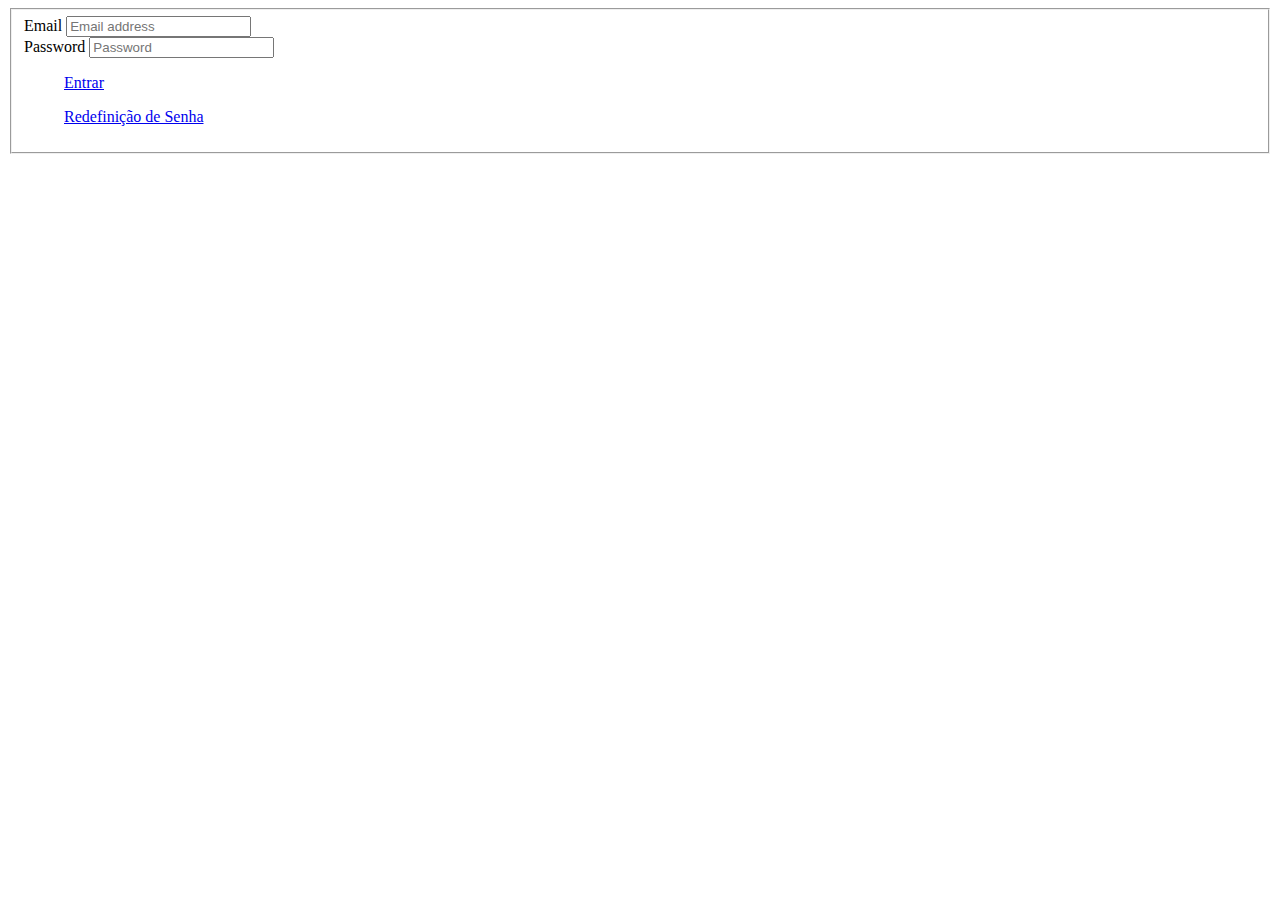
==== commit f6f16492: "Integração com o eclipse" ====
--- a/LocalizadorUFF/WebContent/Templates/Entrar.html
+++ b/LocalizadorUFF/WebContent/Templates/Entrar.html
@@ -2,12 +2,12 @@
   <head>
     <meta charset="utf-8" />
     <meta name="viewport" content="width=device-center, initial-scale=1.0" />
-    <script src="../js/vendor/modernizr.js"></script>
+    <script src="static/js/vendor/modernizr.js"></script>
     <title>Localização-Amigos</title>
-    <link rel="stylesheet" href="../css/foundationEntrar.css" />
-    <link rel="stylesheet" href="../css/mobile.css" media="(max-width: 940px)">
+    <link rel="stylesheet" href="static/css/foundationEntrar.css" type="text/css"/>
+    <link rel="stylesheet" href="static/css/mobile.css" type="text/css" media="(max-width: 940px)">
 
-    <script src="js/modernizr.js"></script>
+    <script src="static/js/modernizr.js"></script>
   </head>
   <body id="imagem" >
 
@@ -35,9 +35,9 @@
 </form>
 
 
-  <script src="../js/jquery.js"></script>
+  <script src="/js/jquery.js"></script>
  
-    <script src="../js/foundation.min.js"></script>
+    <script src="static/js/foundation.min.js"></script>
     <script>
       $(document).foundation();
     </script>
